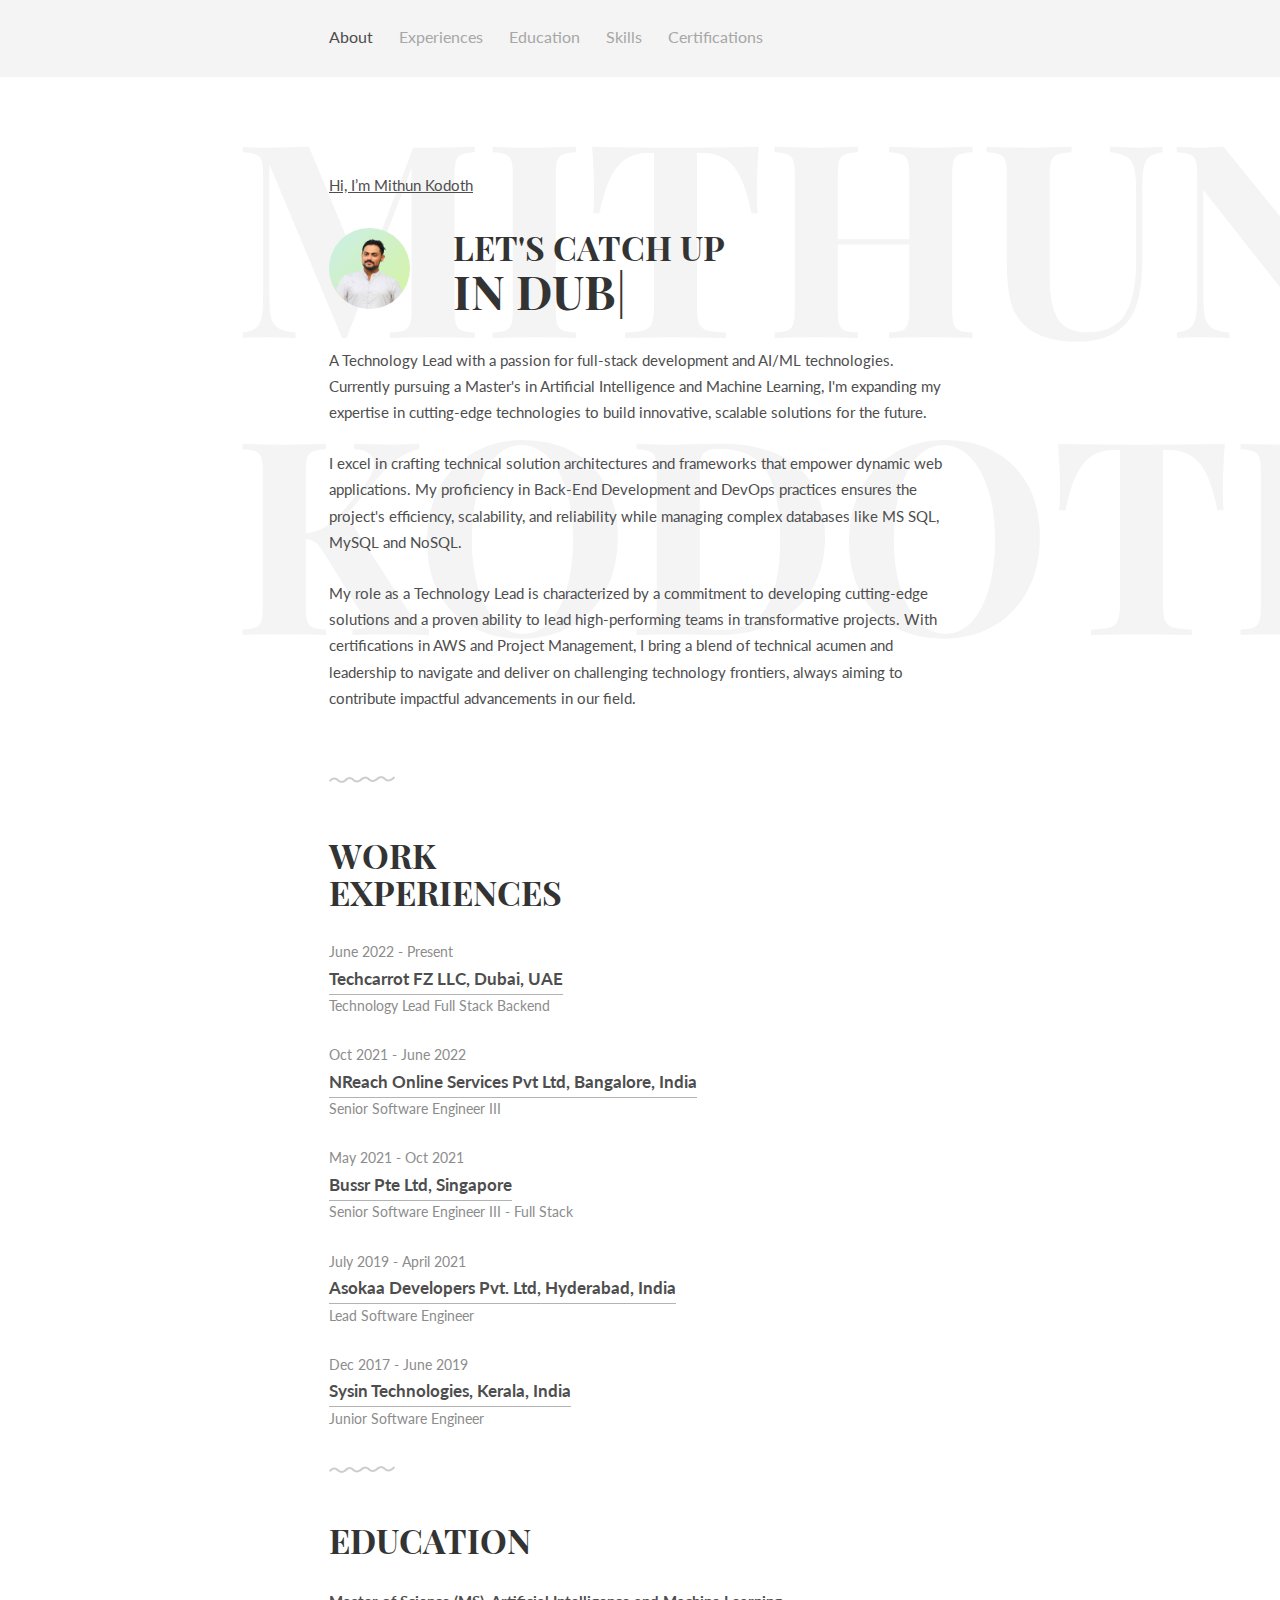
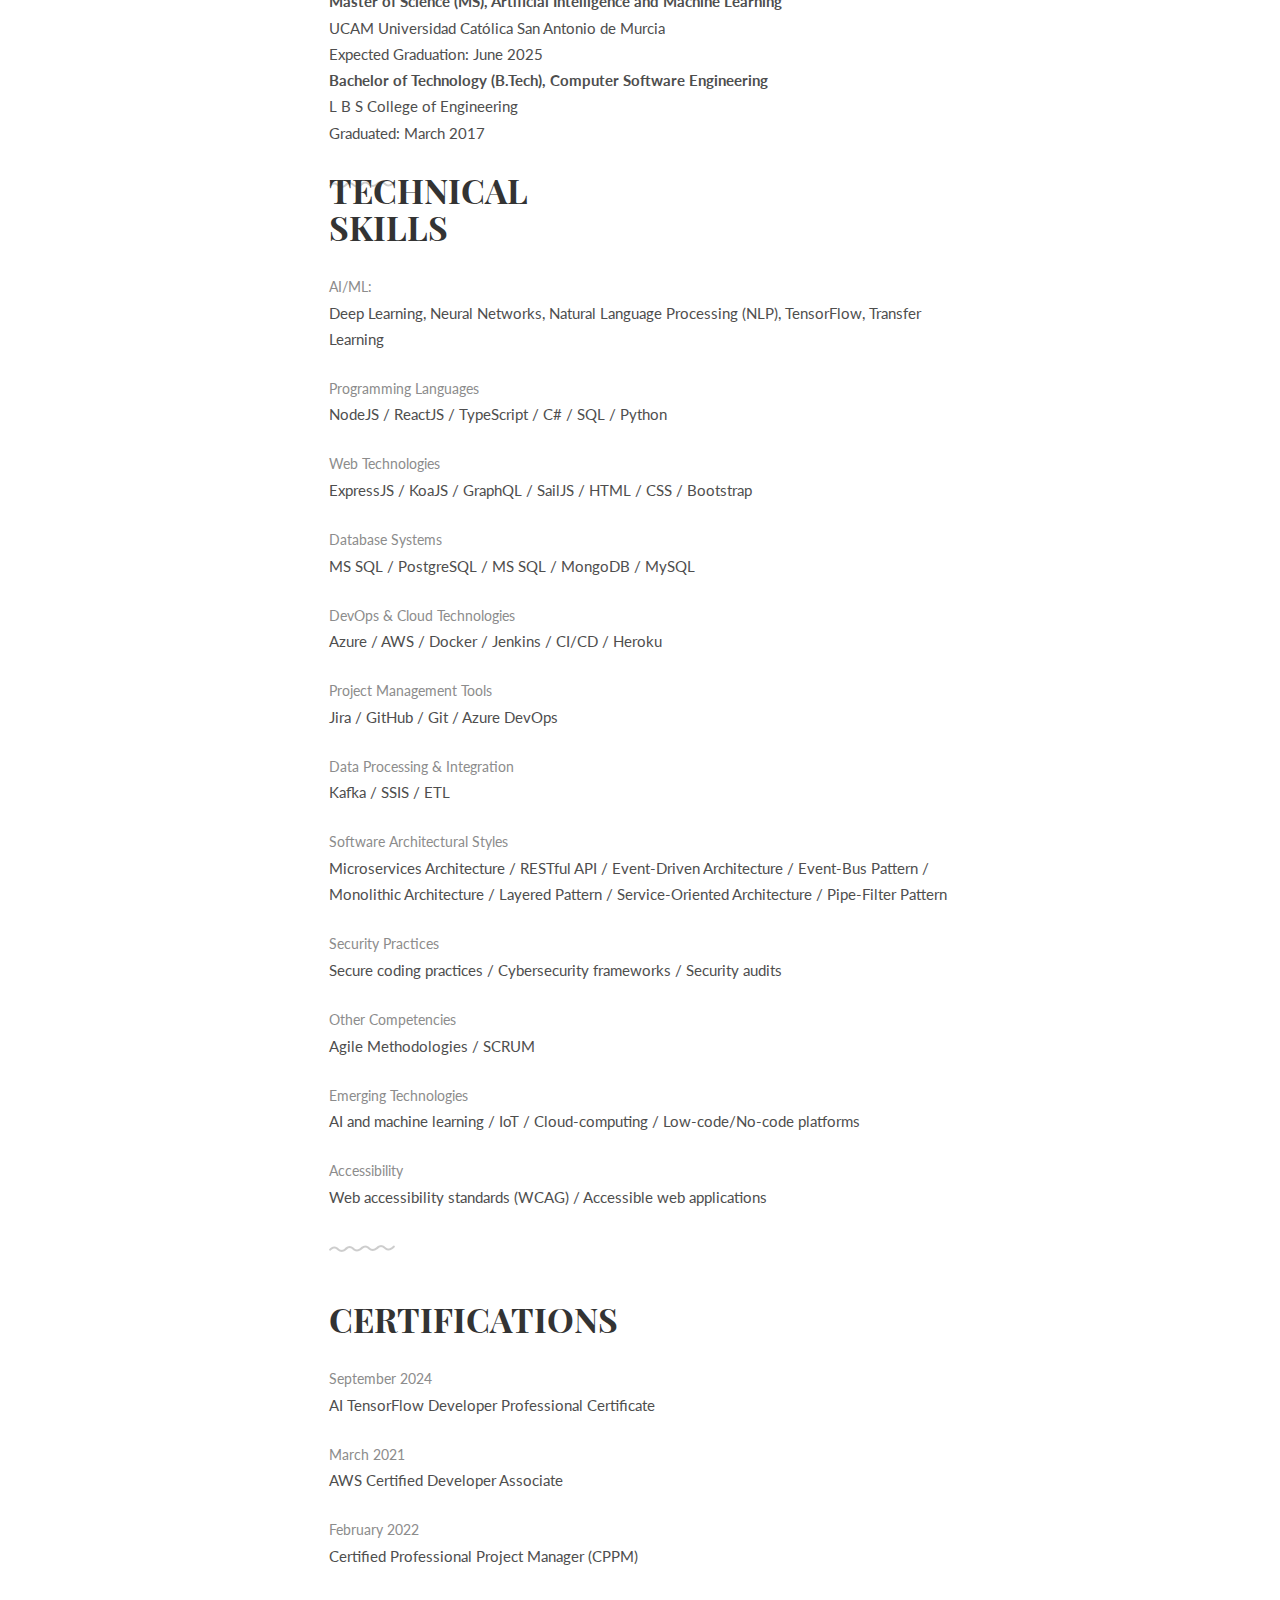
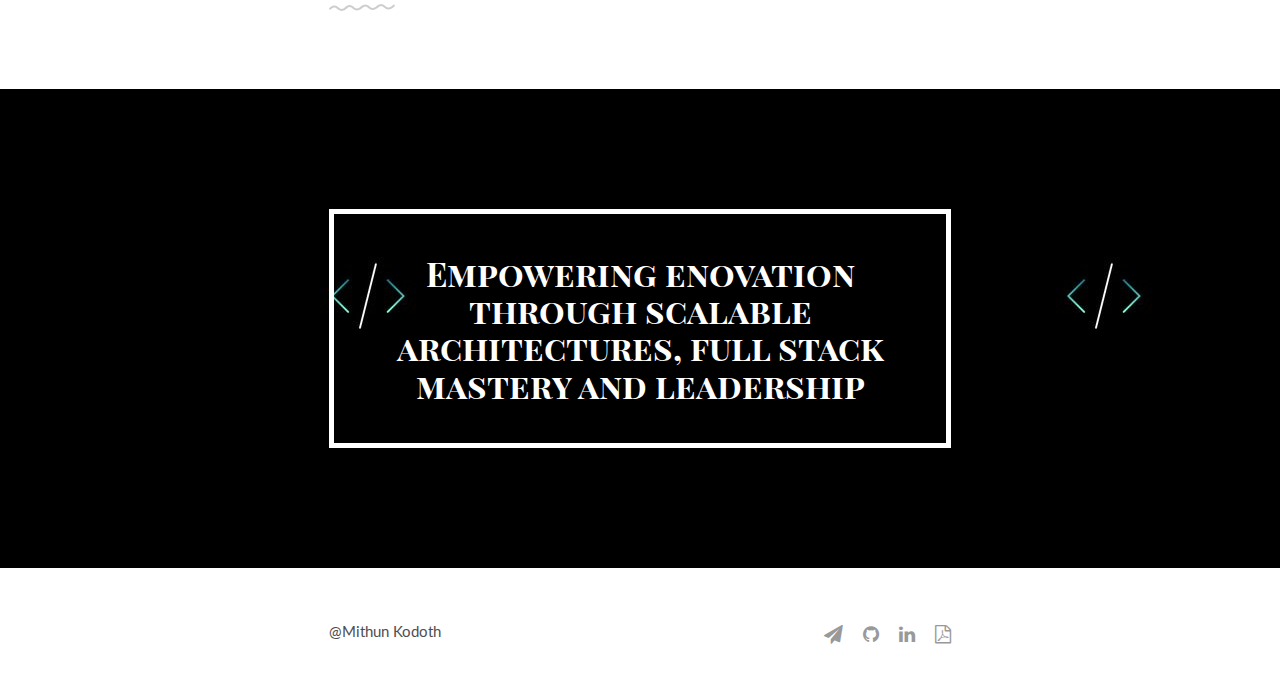
==== target_repo/index.html @ 88b830ef "Updates on 2024-08-21 08:49:27: Update publish-page-on-githubpages.yml" ====
<!DOCTYPE html><html lang="en"><head><title>Mithun Kodoth | AI Engineer & Tech Architect</title><meta charset="utf-8"><meta name="viewport" content="width=device-width,initial-scale=1"><meta name="description" content="Mithun Kodoth's professional portfolio. Technology Lead specializing in AI/ML, Full Stack Development, and innovative scalable architecture solutions."><meta name="keywords" content="Mithun Kodoth, AI, Machine Learning, Technology Lead, Full Stack Developer, Cloud Architect, AI Engineer, DevOps, AI Specialist, Artificial Intelligence, Backend Developer, Dubai, UCAM MS AI, NodeJS, ReactJS, Cloud Computing"><meta name="author" content="Mithun Kodoth"><meta name="robots" content="index, follow"><meta property="og:title" content="Mithun Kodoth | AI/ML Enthusiast & Technology Lead"><meta property="og:description" content="Explore the portfolio of Mithun Kodoth, an AI/ML Enthusiast and Technology Lead specializing in Full Stack Development and scalable AI solutions."><meta property="og:image" content="public/img/profile_primary.jpg"><meta property="og:url" content="https://mithunmadhavan.github.io"><meta property="og:type" content="website"><meta property="og:site_name" content="Mithun Kodoth Portfolio"><meta name="twitter:card" content="summary_large_image"><meta name="twitter:title" content="Mithun Kodoth | AI/ML Enthusiast & Technology Lead"><meta name="twitter:description" content="Explore the portfolio of Mithun Kodoth, a Technology Lead and AI/ML expert with extensive experience in backend development, DevOps, and scalable architectures."><meta name="twitter:image" content="public/img/profile_primary.jpg"><link rel="stylesheet" href="css/kube.min.css"><link rel="stylesheet" href="css/font-awesome.min.css"><link rel="stylesheet" href="css/custom.min.css"><link rel="shortcut icon" href="public/img/favicon.ico"><link href="https://fonts.googleapis.com/css?family=Playfair+Display+SC:700" rel="stylesheet" type="text/css"><link href="https://fonts.googleapis.com/css?family=Lato:400,700" rel="stylesheet" type="text/css"><script type="application/ld+json">{
                "@context": "https://schema.org",
                "@type": "Person",
                "name": "Mithun Kodoth",
                "jobTitle": "Technology Lead, AI/ML Enthusiast",
                "url": "https://mithunportfolio.com",
                "image": "public/img/profile_primary.jpg",
                "description": "Mithun Kodoth, Technology Lead specializing in AI/ML and full-stack development.",
                "knowsAbout": ["AI", "Machine Learning", "Backend Development", "Cloud Computing", "DevOps"],
                "sameAs": ["https://linkedin.com/in/mithun-p-madhav/", "https://github.com/mithunmadhavan"],
                "alumniOf": {
                    "@type": "CollegeOrUniversity",
                    "name": "UCAM Universidad Católica San Antonio de Murcia",
                    "alumni": "Master of Science in AI and Machine Learning"
                }
            }</script><style>.intro h1:before{content:"Mithun Kodoth"}</style></head><body><div class="main-nav"><div class="container"><header class="group top-nav"><div class="navigation-toggle" data-tools="navigation-toggle" data-target="#navbar-1"><span class="logo">Mithun Kodoth</span></div><nav id="navbar-1" class="navbar item-nav"><ul><li class="active"><a href="#about">About</a></li><li><a href="#technical_experiences">Experiences</a></li><li><a href="#education">Education</a></li><li><a href="#technical_skills">Skills</a></li><li><a href="#certifications">Certifications</a></li></ul></nav></header></div></div><div class="intro section" id="about"><div class="container"><a href="mailto:mithunpm@hotmail.com"><p>Hi, I’m Mithun Kodoth</p></a><div class="units-row units-split wrap"><div class="unit-20"><a href="mailto:mithunpm@hotmail.com"><img src="public/img/profile_primary.jpg" alt="Avatar"></a></div><div class="unit-80"><h1>Let's catch up<br><span id="type_hello_description"></span></h1></div><p>A Technology Lead with a passion for full-stack development and AI/ML technologies. Currently pursuing a Master's in Artificial Intelligence and Machine Learning, I'm expanding my expertise in cutting-edge technologies to build innovative, scalable solutions for the future.</p><p>I excel in crafting technical solution architectures and frameworks that empower dynamic web applications. My proficiency in Back-End Development and DevOps practices ensures the project's efficiency, scalability, and reliability while managing complex databases like MS SQL, MySQL and NoSQL.</p><p>My role as a Technology Lead is characterized by a commitment to developing cutting-edge solutions and a proven ability to lead high-performing teams in transformative projects. With certifications in AWS and Project Management, I bring a blend of technical acumen and leadership to navigate and deliver on challenging technology frontiers, always aiming to contribute impactful advancements in our field.</p></div></div></div><div class="work section second" id="technical_experiences"><div class="container"><h1>Work<br>Experiences</h1><ul class="work-list"><li>June 2022 - Present</li><li><a href="https://techcarrot.ae/" target="_blank">Techcarrot FZ LLC, Dubai, UAE</a></li><li>Technology Lead Full Stack Backend</li></ul><ul class="work-list"><li>Oct 2021 - June 2022</li><li><a href="https://www.xoxoday.com/" target="_blank">NReach Online Services Pvt Ltd, Bangalore, India</a></li><li>Senior Software Engineer III</li></ul><ul class="work-list"><li>May 2021 - Oct 2021</li><li><a href="https://www.bussr.com/" target="_blank">Bussr Pte Ltd, Singapore</a></li><li>Senior Software Engineer III - Full Stack</li></ul><ul class="work-list"><li>July 2019 - April 2021</li><li><a href="#" target="_blank">Asokaa Developers Pvt. Ltd, Hyderabad, India</a></li><li>Lead Software Engineer</li></ul><ul class="work-list"><li>Dec 2017 - June 2019</li><li><a href="http://www.sysin.in/" target="_blank">Sysin Technologies, Kerala, India</a></li><li>Junior Software Engineer</li></ul></div></div><div class="education section" id="education"><div class="container"><h1>Education</h1><ul class="education-list list-flat"><li><strong>Master of Science (MS), Artificial Intelligence and Machine Learning</strong><br>UCAM Universidad Católica San Antonio de Murcia<br><span>Expected Graduation: June 2025</span></li><li><strong>Bachelor of Technology (B.Tech), Computer Software Engineering</strong><br>L B S College of Engineering<br><span>Graduated: March 2017</span></li></ul></div></div><div class="skills section second" id="technical_skills"><div class="container"><h1>Technical<br>Skills</h1><ul class="skill-list list-flat"><li>AI/ML:</li><li>Deep Learning, Neural Networks, Natural Language Processing (NLP), TensorFlow, Transfer Learning</li></ul><ul class="skill-list list-flat"><li>Programming Languages</li><li>NodeJS / ReactJS / TypeScript / C# / SQL / Python</li></ul><ul class="skill-list list-flat"><li>Web Technologies</li><li>ExpressJS / KoaJS / GraphQL / SailJS / HTML / CSS / Bootstrap</li></ul><ul class="skill-list list-flat"><li>Database Systems</li><li>MS SQL / PostgreSQL / MS SQL / MongoDB / MySQL</li></ul><ul class="skill-list list-flat"><li>DevOps & Cloud Technologies</li><li>Azure / AWS / Docker / Jenkins / CI/CD / Heroku</li></ul><ul class="skill-list list-flat"><li>Project Management Tools</li><li>Jira / GitHub / Git / Azure DevOps</li></ul><ul class="skill-list list-flat"><li>Data Processing & Integration</li><li>Kafka / SSIS / ETL</li></ul><ul class="skill-list list-flat"><li>Software Architectural Styles</li><li>Microservices Architecture / RESTful API / Event-Driven Architecture / Event-Bus Pattern / Monolithic Architecture / Layered Pattern / Service-Oriented Architecture / Pipe-Filter Pattern</li></ul><ul class="skill-list list-flat"><li>Security Practices</li><li>Secure coding practices / Cybersecurity frameworks / Security audits</li></ul><ul class="skill-list list-flat"><li>Other Competencies</li><li>Agile Methodologies / SCRUM</li></ul><ul class="skill-list list-flat"><li>Emerging Technologies</li><li>AI and machine learning / IoT / Cloud-computing / Low-code/No-code platforms</li></ul><ul class="skill-list list-flat"><li>Accessibility</li><li>Web accessibility standards (WCAG) / Accessible web applications</li></ul></div></div><div class="award section second" id="certifications"><div class="container"><h1>Certifications</h1><ul class="award-list list-flat"><li>September 2024</li><li>AI TensorFlow Developer Professional Certificate</li></ul><ul class="award-list list-flat"><li>March 2021</li><li>AWS Certified Developer Associate</li></ul><ul class="award-list list-flat"><li>February 2022</li><li>Certified Professional Project Manager (CPPM)</li></ul></div></div><div class="quote"><div class="container text-centered"><h1>Empowering enovation through scalable architectures, full stack mastery and leadership</h1></div></div><footer><div class="container"><div class="units-row"><div class="unit-50"><p>@Mithun Kodoth</p></div><div class="unit-50"><ul class="social list-flat right"><li><a href="mailto:mithunpm@hotmail.com"><i class="fa fa-send"></i></a></li><li><a href="https://github.com/mithunmadhavan" target="_blank"><i class="fa fa-github"></i></a></li><li><a href="https://linkedin.com/in/mithun-p-madhav/" target="_blank"><i class="fa fa-linkedin"></i></a></li><li><a href="./public/assets/mithun_kodoth_resume.pdf" target="_blank" download="mithun_kodoth_resume"><i class="fa fa-file-pdf-o"></i></a></li></ul></div></div></div></footer><script src="js/jquery.min.js"></script><script src="js/typed.min.js"></script><script src="js/kube.min.js"></script><script src="js/site.js"></script><script>function newTyped(){}$(function(){$("#type_hello_description").typed({strings:["in Dubai, UAE","as AI & ML Enthusiast","as Full Stack Architect","as Tech Lead"],typeSpeed:90,backDelay:23,contentType:"html",loop:!0,resetCallback:function(){newTyped()}}),$(".reset").click(function(){$("#typed").typed("reset")})})</script></body></html>
---- target_repo/css/kube.min.css ----
*,:after,:before{-webkit-box-sizing:border-box;-moz-box-sizing:border-box;box-sizing:border-box}html{font-family:sans-serif;-ms-text-size-adjust:100%;-webkit-text-size-adjust:100%}a,abbr,acronym,address,article,aside,audio,b,big,blockquote,body,canvas,caption,center,cite,code,dd,del,details,dfn,div,dl,dt,em,embed,fieldset,figcaption,figure,footer,form,h1,h2,h3,h4,h5,h6,header,hgroup,html,i,iframe,img,ins,kbd,label,legend,li,mark,menu,nav,object,ol,output,p,pre,q,ruby,s,samp,section,small,span,strike,strong,sub,summary,sup,table,tbody,td,tfoot,th,thead,time,tr,tt,u,ul,var,video{margin:0;padding:0;border:0;outline:0;font-size:100%;vertical-align:baseline;background:0 0}a:active,a:hover{outline:0}article,aside,audio,canvas,details,embed,figcaption,figure,footer,header,hgroup,iframe,main,meter,nav,object,output,progress,section,textarea,video{display:block}audio:not([controls]){display:none;height:0}blockquote,q{quotes:none}blockquote p:after,blockquote p:before,q:after,q:before{content:'';content:none}table{border-collapse:collapse;border-spacing:0}caption,td,th{text-align:left;vertical-align:top}thead td,thead th{font-weight:700;vertical-align:bottom}a img,td img,th img{vertical-align:top}button,input,select,textarea{margin:0}textarea{overflow:auto;vertical-align:top;resize:vertical}button{width:auto;overflow:visible}button,input[type=checkbox],input[type=file],input[type=radio],input[type=reset],input[type=submit],select{cursor:pointer}input[type=checkbox],input[type=radio]{font-size:110%;position:relative;top:-1px;margin-right:3px}input[type=search]{-webkit-appearance:textfield}input[type=search]::-webkit-search-cancel-button,input[type=search]::-webkit-search-decoration{-webkit-appearance:none}hr{display:block;height:1px;border:0;border-top:1px solid #ddd}audio,embed,img,object,video{max-width:100%}embed,img,object,video{height:auto}embed,object{height:100%}img{vertical-align:middle;-ms-interpolation-mode:bicubic}body{font-family:"Helvetica Neue",Helvetica,Tahoma,sans-serif;font-size:.9375em;line-height:1.65em;background:#fff;color:#222}a{color:#134da5}a:focus,a:hover{color:#de2c3b}.h1,.h2,.h3,.h4,.h5,.h6,h1,h2,h3,h4,h5,h6{font-family:"Helvetica Neue",Helvetica,Tahoma,sans-serif;font-weight:700;color:#000;text-rendering:optimizeLegibility;margin:0 0 .5em 0}.h1,.h2,h1,h2{line-height:1.1}.h3,.h4,h3,h4{line-height:1.3}.h1,h1{font-size:2.25em}.h2,h2{font-size:1.5em;margin-bottom:.7em}.h3,h3{font-size:1.3125em}.h4,h4{font-size:1.125em}.h5,h5{font-size:1em}.h6,h6{font-size:.75em;text-transform:uppercase}.lead{font-size:1.3125em;line-height:1.5;margin-bottom:1.0999999999999999em}blockquote,dd,dl,dt,ol,p,td,th,ul{line-height:1.65em}ol,ol ol,ol ul,ul,ul ol,ul ul{margin:0 0 0 3.3em}ol li,ul li{text-align:left}ol ol li{list-style-type:lower-alpha}ol ol ol li{list-style-type:lower-roman}address,blockquote,dl,fieldset,figure,form,hr,ol,p,pre,table,ul{margin-bottom:1.65em}blockquote{position:relative;font-style:italic;font-size:1.125em;margin-left:2.4749999999999996em;padding-left:1.65em;border-left:2px solid #ddd}blockquote p{margin-bottom:.5em}blockquote small,cite{color:rgba(0,0,0,.4);font-style:italic}blockquote cite,small{font-size:12.75px;line-height:1}address{font-style:normal}dl dt{font-weight:700}dd{margin-left:1.65em}del,s{text-decoration:line-through}abbr[title],dfn[title]{border-bottom:1px dotted #0f0f0f;cursor:help}b,strong{font-weight:700}em,i{font-style:italic}sub,sup{font-size:11.25px;line-height:0;position:relative}sup{top:-.5em}sub{bottom:-.25em}figcaption{margin:.3em 0;font-size:12.75px;font-style:italic}ins,u{text-decoration:underline}mark{background-color:#ffc800;color:#0f0f0f;text-decoration:none}code,kbd,output,pre,samp,var{font-size:90%;font-style:normal;font-family:Menlo,Monaco,Consolas,"Courier New",monospace}pre{margin-top:1.65em;font-size:100%;line-height:1.5;color:#222;overflow:auto}code,kbd,samp{padding:3px 6px 2px 6px;display:inline-block;line-height:1;border-radius:2px}code{background:#f4f4f4;border:1px solid #d4d4d4}pre code{font-size:100%;border:0;padding:0;background:0;line-height:1.65em}var{color:rgba(0,0,0,.5)}samp{background:#d3e3fb;border:1px solid #b2cef8}kbd{background:#0f0f0f;color:rgba(255,255,255,.85);white-space:nowrap}button:active,button:focus{outline:0}select,textarea{font-family:"Helvetica Neue",Helvetica,Tahoma,sans-serif;font-size:1em;box-shadow:none}select[multiple=multiple],select[multiple],textarea{padding:.3em .35em;line-height:1.35em;width:100%}input[type=color],input[type=date],input[type=datetime-local],input[type=datetime],input[type=email],input[type=month],input[type=number],input[type=password],input[type=phone],input[type=search],input[type=tel],input[type=text],input[type=time],input[type=url]{font-family:"Helvetica Neue",Helvetica,Tahoma,sans-serif;font-size:1em;box-shadow:none;padding:.3em .35em;line-height:1.65em;border-radius:0;outline:0}input[type=color],input[type=date],input[type=datetime-local],input[type=datetime],input[type=email],input[type=month],input[type=number],input[type=password],input[type=phone],input[type=search],input[type=tel],input[type=text],input[type=time],input[type=url],select[multiple=multiple],select[multiple],textarea{background:#fff;border:1px solid #ccc;position:relative;z-index:2;-webkit-appearance:none}input[type=color][disabled],input[type=date][disabled],input[type=datetime-local][disabled],input[type=datetime][disabled],input[type=email][disabled],input[type=month][disabled],input[type=number][disabled],input[type=password][disabled],input[type=phone][disabled],input[type=search][disabled],input[type=tel][disabled],input[type=text][disabled],input[type=time][disabled],input[type=url][disabled],textarea[disabled]{resize:none;color:rgba(0,0,0,.5)}input[type=checkbox][disabled],input[type=radio][disabled],select[disabled]{cursor:default}button::-moz-focus-inner,input::-moz-focus-inner{border:0;padding:0}input[type=range]{position:relative;top:3px}select{margin-bottom:0!important}fieldset{padding:1.65em;margin-bottom:1.65em;border:1px solid #ccc}fieldset :last-child{margin-bottom:0!important}legend{font-weight:700;padding:0 1em;margin-left:-1em}table{max-width:100%;width:100%;empty-cells:show}table caption{text-transform:uppercase;padding:0 1.0999999999999999em;color:rgba(0,0,0,.4);font-size:12.75px}table td,table th{border-bottom:1px solid #eee;padding:.825em 1.0999999999999999em}table tfoot td,table tfoot th{color:rgba(0,0,0,.4)}.units-container:after,.units-row:after{content:"";display:table;clear:both}.units-container:after,.units-row:after{content:"";display:table;clear:both}.units-container{padding-top:1px;margin-top:-1px}.units-row{margin-bottom:1.65em}.unit-100,.width-100{width:100%}.unit-90,.width-90{width:90%}.unit-80,.width-80{width:80%}.unit-75,.width-75{width:75%}.unit-70,.width-70{width:70%}.unit-66,.width-66{width:66.6%}.unit-65,.width-65{width:65%}.unit-60,.width-60{width:60%}.unit-50,.width-50{width:50%}.unit-40,.width-40{width:40%}.unit-35,.width-35{width:35%}.unit-33,.width-33{width:33.3%}.unit-30,.width-30{width:30%}.unit-25,.width-25{width:25%}.unit-20,.width-20{width:20%}.unit-10,.width-10{width:10%}.units-row .unit-10,.units-row .unit-20,.units-row .unit-25,.units-row .unit-30,.units-row .unit-33,.units-row .unit-35,.units-row .unit-40,.units-row .unit-50,.units-row .unit-60,.units-row .unit-65,.units-row .unit-66,.units-row .unit-70,.units-row .unit-75,.units-row .unit-80,.units-row .unit-90{float:left;margin-left:3%}.units-row .unit-10:first-child,.units-row .unit-20:first-child,.units-row .unit-25:first-child,.units-row .unit-30:first-child,.units-row .unit-33:first-child,.units-row .unit-35:first-child,.units-row .unit-40:first-child,.units-row .unit-50:first-child,.units-row .unit-60:first-child,.units-row .unit-65:first-child,.units-row .unit-66:first-child,.units-row .unit-70:first-child,.units-row .unit-75:first-child,.units-row .unit-80:first-child,.units-row .unit-90:first-child{margin-left:0}.units-row .unit-90{width:89.7%}.units-row .unit-80{width:79.4%}.units-row .unit-75{width:74.25%}.units-row .unit-70{width:69.1%}.units-row .unit-66{width:65.66666666666666%}.units-row .unit-65{width:65.66666666666666%}.units-row .unit-60{width:58.800000000000004%}.units-row .unit-50{width:48.5%}.units-row .unit-40{width:38.2%}.units-row .unit-35{width:31.333333333333332%}.units-row .unit-33{width:31.333333333333332%}.units-row .unit-30{width:27.9%}.units-row .unit-25{width:22.75%}.units-row .unit-20{width:17.6%}.units-row .unit-10{width:7.3%}.unit-push-10,.unit-push-20,.unit-push-25,.unit-push-30,.unit-push-33,.unit-push-35,.unit-push-40,.unit-push-50,.unit-push-60,.unit-push-65,.unit-push-66,.unit-push-70,.unit-push-75,.unit-push-80,.unit-push-90{position:relative}.unit-push-90{left:92.7%}.unit-push-80{left:82.4%}.unit-push-75{left:77.25%}.unit-push-70{left:72.1%}.unit-push-66{left:68.66666666666666%}.unit-push-65{left:68.66666666666666%}.unit-push-60{left:61.800000000000004%}.unit-push-50{left:51.5%}.unit-push-40{left:41.2%}.unit-push-35{left:34.33333333333333%}.unit-push-33{left:34.33333333333333%}.unit-push-30{left:30.9%}.unit-push-25{left:25.75%}.unit-push-20{left:20.6%}.unit-push-10{left:10.3%}.units-row .unit-push-right{float:right}.units-row .unit-role-right{margin-left:3%;float:right}.units-row .unit-role-left{margin-left:0}.centered,.unit-centered{float:none!important;margin:0 auto!important}.unit-padding{padding:1.65em}.units-padding .unit-10,.units-padding .unit-100,.units-padding .unit-20,.units-padding .unit-25,.units-padding .unit-30,.units-padding .unit-33,.units-padding .unit-35,.units-padding .unit-40,.units-padding .unit-50,.units-padding .unit-60,.units-padding .unit-65,.units-padding .unit-66,.units-padding .unit-70,.units-padding .unit-75,.units-padding .unit-80,.units-padding .unit-90{padding:1.65em}.units-split .unit-10,.units-split .unit-20,.units-split .unit-25,.units-split .unit-30,.units-split .unit-33,.units-split .unit-35,.units-split .unit-40,.units-split .unit-50,.units-split .unit-60,.units-split .unit-65,.units-split .unit-66,.units-split .unit-70,.units-split .unit-75,.units-split .unit-80,.units-split .unit-90{margin-left:0}.units-split .unit-90{width:90%}.units-split .unit-80{width:80%}.units-split .unit-75{width:75%}.units-split .unit-70{width:70%}.units-split .unit-66{width:66.6%}.units-split .unit-65{width:65%}.units-split .unit-60{width:60%}.units-split .unit-50{width:50%}.units-split .unit-40{width:40%}.units-split .unit-35{width:35%}.units-split .unit-33{width:33.3%}.units-split .unit-30{width:30%}.units-split .unit-25{width:25%}.units-split .unit-20{width:20%}.units-split .unit-10{width:10%}.blocks-2,.blocks-3,.blocks-4,.blocks-5,.blocks-6{padding-left:0;list-style:none;margin-left:-3%}.blocks-2:after,.blocks-3:after,.blocks-4:after,.blocks-5:after,.blocks-6:after{content:"";display:table;clear:both}.blocks-2:after,.blocks-3:after,.blocks-4:after,.blocks-5:after,.blocks-6:after{content:"";display:table;clear:both}.blocks-2>li,.blocks-3>li,.blocks-4>li,.blocks-5>li,.blocks-6>li{height:auto;float:left;margin-bottom:1.65em;margin-left:3%}.blocks-2>li ul,.blocks-3>li ul,.blocks-4>li ul,.blocks-5>li ul,.blocks-6>li ul{list-style-type:disc}.blocks-2>li ul ul,.blocks-3>li ul ul,.blocks-4>li ul ul,.blocks-5>li ul ul,.blocks-6>li ul ul{list-style-type:circle}.blocks-2>li li,.blocks-3>li li,.blocks-4>li li,.blocks-5>li li,.blocks-6>li li{float:none;margin:0}.blocks-2>li{width:47%}.blocks-3>li{width:30.333333333333332%}.blocks-4>li{width:22%}.blocks-5>li{width:17%}.blocks-6>li{width:13.666666666666666%}.block-first{clear:both}table.table-bordered td,table.table-bordered th{border:1px solid #eee}table.table-simple caption,table.table-simple td,table.table-simple th{border:0;padding-left:0}table.table-flat caption,table.table-flat td,table.table-flat th{border:0;padding:0}table.table-stroked td,table.table-stroked th{border-bottom:1px solid #eee}table.table-stripped tbody tr:nth-child(odd) td{background:#f8f8f8}table.table-hovered tbody tr:hover td{background-color:#f4f4f4}.table-container{width:100%;overflow:auto;margin-bottom:1.65em}.table-container table{margin-bottom:0}.table-container::-webkit-scrollbar{-webkit-appearance:none;width:14px;height:14px}.table-container::-webkit-scrollbar-thumb{border-radius:8px;border:3px solid #fff;background-color:rgba(0,0,0,.3)}.forms .btn,.forms button,.forms input[type=reset],.forms input[type=submit],.forms input[type=submit].btn{padding:.3625em 1.3em}.forms .btn-outline{padding:.3em 1.3em}.forms .btn-outline.bold{padding:.2375em 1.3em}.forms label{display:block;margin-bottom:1.0999999999999999em}.forms input[type=color],.forms input[type=date],.forms input[type=datetime-local],.forms input[type=datetime],.forms input[type=email],.forms input[type=file],.forms input[type=month],.forms input[type=number],.forms input[type=password],.forms input[type=phone],.forms input[type=range],.forms input[type=search],.forms input[type=tel],.forms input[type=text],.forms input[type=time],.forms input[type=url],.forms select,.forms textarea{display:block}.forms-inline input[type=color],.forms-inline input[type=date],.forms-inline input[type=datetime-local],.forms-inline input[type=datetime],.forms-inline input[type=email],.forms-inline input[type=file],.forms-inline input[type=month],.forms-inline input[type=number],.forms-inline input[type=password],.forms-inline input[type=phone],.forms-inline input[type=range],.forms-inline input[type=search],.forms-inline input[type=tel],.forms-inline input[type=text],.forms-inline input[type=time],.forms-inline input[type=url],.forms-inline select,.forms-inline textarea,.forms-inline-list input[type=color],.forms-inline-list input[type=date],.forms-inline-list input[type=datetime-local],.forms-inline-list input[type=datetime],.forms-inline-list input[type=email],.forms-inline-list input[type=file],.forms-inline-list input[type=month],.forms-inline-list input[type=number],.forms-inline-list input[type=password],.forms-inline-list input[type=phone],.forms-inline-list input[type=range],.forms-inline-list input[type=search],.forms-inline-list input[type=tel],.forms-inline-list input[type=text],.forms-inline-list input[type=time],.forms-inline-list input[type=url],.forms-inline-list select,.forms-inline-list textarea{display:inline-block}.forms-inline,.forms-inline-list,.forms-list{margin:0;padding:0;margin-bottom:1.0999999999999999em;list-style:none}.forms-inline label,.forms-inline-list li,.forms-inline-list li label,.forms-list label{display:inline-block;margin-bottom:0}.forms-inline-list li label{margin-right:.825em}.forms-inline-list li{margin-bottom:3px}.forms-list li{margin-bottom:6px}.forms-desc{margin-top:4px;color:rgba(0,0,0,.4);font-size:12.75px;line-height:1.4em}input[type=color],input[type=date],input[type=datetime-local],input[type=datetime],input[type=email],input[type=month],input[type=number],input[type=password],input[type=phone],input[type=search],input[type=tel],input[type=text],input[type=time],input[type=url],textarea{-moz-transition:border ease .5s;transition:border ease .5s}.error,.success{font-weight:400;font-size:12.75px}.input-error,input.input-error,select.input-error,textarea.input-error{border-color:#de2c3b;box-shadow:0 0 0 2px rgba(222,44,59,.3),0 1px 2px rgba(0,0,0,.2) inset}.input-success,input.input-success,select.input-success,textarea.input-success{border-color:#2c9f42;box-shadow:0 0 0 2px rgba(44,159,66,.3),0 1px 2px rgba(0,0,0,.2) inset}.input-gray,input.input-gray,select.input-gray,textarea.input-gray{border-color:#b3b6b7;box-shadow:0 0 0 2px rgba(179,182,183,.4),0 1px 2px rgba(0,0,0,.2) inset}input[type=color]:focus,input[type=date]:focus,input[type=datetime-local]:focus,input[type=datetime]:focus,input[type=email]:focus,input[type=month]:focus,input[type=number]:focus,input[type=password]:focus,input[type=phone]:focus,input[type=search]:focus,input[type=tel]:focus,input[type=text]:focus,input[type=time]:focus,input[type=url]:focus,textarea:focus{outline:0;border-color:#2575ed;box-shadow:0 0 0 2px rgba(37,117,237,.3),0 1px 2px rgba(0,0,0,.2) inset}input.input-search,input[type=search]{padding-right:.5em;padding-left:.5em;margin-bottom:0;border-radius:15px}input.input-on-black{border:1px solid rgba(255,255,255,.1);background:rgba(255,255,255,.35)}input.input-on-black::-webkit-input-placeholder{color:rgba(255,255,255,.6)}input.input-on-black::-moz-placeholder{color:rgba(255,255,255,.6)}input.input-on-black.active,input.input-on-black:focus{border:1px solid #fff;background:#fff;box-shadow:none}input.input-on-black.active::-webkit-input-placeholder,input.input-on-black:focus::-webkit-input-placeholder{color:#aaa}input.input-on-black.active::-moz-placeholder,input.input-on-black:focus::-moz-placeholder{color:#aaa}input.input-big{font-size:18px}input.input-small{font-size:12.75px}input.input-smaller{font-size:11.25px}.input-groups{display:table!important}.input-groups input{width:100%}.input-groups .btn-append,.input-groups .input-append,.input-groups .input-prepend,.input-groups input{display:table-cell!important}.input-groups .btn-append,.input-groups .input-append,.input-groups .input-prepend{width:1%;vertical-align:middle}.input-groups .input-append,.input-groups .input-prepend{background-color:#f4f4f4;border:1px solid #d4d4d4;margin:0;padding:.45em .75em .15em .75em;color:rgba(0,0,0,.6);line-height:1.65em;font-size:12.75px;white-space:nowrap}.input-groups .input-prepend{border-right:0}.input-groups .input-append{position:relative;z-index:1;border-left:none}.input-groups .btn-append .btn{display:block;height:auto;border-radius:0 2px 2px 0}.navbar{font-size:105%;margin-bottom:1.65em}.navbar:after{content:"";display:table;clear:both}.navbar:after{content:"";display:table;clear:both}.navbar.navbar-left{float:left}.navbar.navbar-right{float:right}.navbar ul{list-style:none;margin:0}.navbar ul:after{content:"";display:table;clear:both}.navbar ul:after{content:"";display:table;clear:both}.navbar li{float:left;margin-right:1.65em}.navbar.navbar-right li{margin-right:0;margin-left:1.65em}.navbar a,.navbar span{display:block;text-decoration:none}.navbar a:hover{color:#de2c3b;text-decoration:underline}.navbar li.active a,.navbar span{text-decoration:none;cursor:text;color:rgba(0,0,0,.4)}.navigation-toggle{display:none;text-transform:uppercase;position:relative;color:#0f0f0f;background-color:#fff}.navigation-toggle:after{position:absolute;z-index:1;top:50%;margin-top:-12px;left:10px;content:"\2630";font-size:24px;line-height:1}.navigation-toggle.navigation-toggle-black{background-color:#0f0f0f;color:#fff}.navigation-toggle.navigation-toggle-show{margin-bottom:1.65em}.navigation-toggle span{position:relative;z-index:2;cursor:pointer;display:block;padding:10px 20px 10px 40px}.navigation-fixed{position:fixed;top:0;left:0;z-index:101}.navbar-pills a,.navbar-pills span{padding:.825em 1.65em}.navbar-pills a:hover{color:#0f0f0f;background:#eee}.navbar-pills li.active a,.navbar-pills span{text-decoration:none;cursor:text;color:rgba(0,0,0,.4);background:#eee}.navbar-pills li{margin-right:1px}.navbar-pills.navbar-right li{margin-left:1px}.fullwidth ul{width:100%}.fullwidth li{float:none!important;margin:0;display:table-cell;width:1%;text-align:center}.fullwidth li a,.fullwidth li span{display:block}.nav{margin-bottom:1.65em}.nav ul{list-style:none;margin:0}.nav ul li ul{margin-left:2em;font-size:.95em}.nav a,.nav span{display:block;padding:.5em 0}.nav a{color:#0f0f0f;text-decoration:none}.nav a:hover{color:#de2c3b;text-decoration:underline}.nav li.active a,.nav span{text-decoration:none;cursor:text;color:rgba(0,0,0,.4)}.nav i.fa{width:1.65em}.nav-stacked li{margin-bottom:1px}.nav-stacked a,.nav-stacked span{padding:.6em .7em}.nav-stacked a{background:#f6f6f6}.nav-stacked a:hover{color:#000;background:#eee}.nav-stacked li.active a,.nav-stacked span{background:#fff;text-decoration:none;cursor:text;color:rgba(0,0,0,.3)}.nav-stats li{position:relative}.nav-stats a,.nav-stats span{padding-right:50px}.nav-stats .badge,.nav-stats sup{position:absolute;top:50%;right:0}.nav-stats sup{color:rgba(0,0,0,.4)}.nav-stats .badge{margin-top:-8px}.nav-tabs{border-bottom:1px solid #e3e3e3;margin-bottom:1.65em}.nav-tabs:after{content:"";display:table;clear:both}.nav-tabs:after{content:"";display:table;clear:both}.nav-tabs ul{list-style:none;margin:0}.nav-tabs li{float:left;margin-right:2px}.nav-tabs a,.nav-tabs span{display:block;line-height:1;padding:.825em 1.65em;border:1px solid transparent}.nav-tabs a{color:rgba(0,0,0,.5);text-decoration:none}.nav-tabs a:focus,.nav-tabs a:hover{color:#0f0f0f;text-decoration:underline;background-color:#eee}.nav-tabs li.active a,.nav-tabs span{color:#0f0f0f;background:#fff;position:relative;border:1px solid #ddd;border-bottom:1px solid #fff;bottom:-1px;cursor:default;text-decoration:none}.breadcrumbs{margin-bottom:1.65em}.breadcrumbs:after{content:"";display:table;clear:both}.breadcrumbs:after{content:"";display:table;clear:both}.breadcrumbs ul{font-size:.9em;color:rgba(0,0,0,.4);list-style:none;margin:0}.breadcrumbs ul:after{content:"";display:table;clear:both}.breadcrumbs ul:after{content:"";display:table;clear:both}.breadcrumbs li{float:left;margin-right:5px}.breadcrumbs li+li:before{content:" > ";color:#aaa;font-size:12px;margin:0 7px 0 5px;position:relative;top:-1px}.breadcrumbs.breadcrumbs-path li+li:before{content:" / ";top:0}.breadcrumbs a{color:#0f0f0f;text-decoration:none}.breadcrumbs a:hover{color:#0f0f0f;text-decoration:underline}.breadcrumbs li.active a,.breadcrumbs li.active a:hover,.breadcrumbs span{text-decoration:none;cursor:text;color:rgba(0,0,0,.4)}.pagination{position:relative;left:-9px;margin-left:0;list-style:none}.pagination:after{content:"";display:table;clear:both}.pagination:after{content:"";display:table;clear:both}.pagination li{float:left;margin-right:2px}.pagination a,.pagination span{display:block;padding:7px 9px;line-height:1;border-radius:2px;color:#0f0f0f;text-decoration:none}.pagination li.active a,.pagination li.active a:hover,.pagination span{color:#fff;background-color:#0f0f0f;cursor:text}.pagination a:focus,.pagination a:hover{text-decoration:none;background-color:#0f0f0f;color:#fff}.btn,input[type=submit].btn{display:inline-block;vertical-align:top;font-family:"Helvetica Neue",Helvetica,Tahoma,sans-serif;font-size:1em;font-weight:400;line-height:1.65em;text-align:center;text-decoration:none;color:#222;-webkit-appearance:none;outline:0;margin:0;border:0;border-radius:2px;box-shadow:none;cursor:pointer;background:#e0e3e5;padding:.55em 2.5em}.btn:hover,input[type=submit].btn:hover{color:rgba(0,0,0,.5);background:#b3b6b7}.btn::-moz-focus-inner{border:0;padding:0}.btn-big,input[type=submit].btn-big{font-size:18px}.btn-small,input[type=submit].btn-small{font-size:12.75px}.btn-smaller,input[type=submit].btn-smaller{font-size:11.25px;vertical-align:baseline}.btn-round{border-radius:15px}.btn-outline,input[type=submit].btn-outline{background:0;padding:.48750000000000004em 2.5em;border:1px solid #0f0f0f}.btn-outline:hover,input[type=submit].btn-outline:hover{border-color:#b3b6b7}.btn-outline.btn-active{padding:.55em 2.5em}.btn-outline.bold{border-width:2px;padding:.42500000000000004em 2.5em}.btn-active,.btn-disabled,.btn[disabled]{background:0;background:#b3b6b7;color:rgba(0,0,0,.5)}.btn-active:hover,.btn-disabled:hover,.btn[disabled]:hover{color:rgba(0,0,0,.5);background:#b3b6b7}.btn-active{box-shadow:0 1px 3px rgba(0,0,0,.4) inset}.btn-outline.btn-disabled,.btn-outline.btn[disabled]{background:0;box-shadow:none;color:rgba(0,0,0,.3);border:1px solid rgba(0,0,0,.1)}.btn-outline.btn-active{background:0;color:rgba(0,0,0,.4);border:0;box-shadow:0 1px 3px rgba(0,0,0,.2) inset}.btn-disabled,.btn[disabled]{cursor:default;box-shadow:none}.btn-blue,input[type=submit].btn-blue{color:rgba(255,255,255,.9);background:#2575ed}.btn-blue:hover,input[type=submit].btn-blue:hover{color:rgba(255,255,255,.6);background:#1a52a5}.btn-blue.btn-active,input[type=submit].btn-blue.btn-active{box-shadow:0 1px 4px rgba(0,0,0,.5) inset}.btn-blue.btn-active,.btn-blue.btn-disabled,.btn-blue.btn[disabled],input[type=submit].btn-blue.btn-active,input[type=submit].btn-blue.btn-disabled,input[type=submit].btn-blue.btn[disabled]{color:rgba(255,255,255,.5);background:#1a52a5}.btn-blue.btn-active:hover,.btn-blue.btn-disabled:hover,.btn-blue.btn[disabled]:hover,input[type=submit].btn-blue.btn-active:hover,input[type=submit].btn-blue.btn-disabled:hover,input[type=submit].btn-blue.btn[disabled]:hover{color:rgba(255,255,255,.5)}.btn-blue.btn-outline,input[type=submit].btn-blue.btn-outline{background:0;border-color:#2575ed;color:#2575ed}.btn-blue.btn-outline:hover,input[type=submit].btn-blue.btn-outline:hover{color:rgba(255,255,255,.9);background:#2575ed}.btn-blue.btn-outline.btn-disabled,.btn-blue.btn-outline.btn[disabled],input[type=submit].btn-blue.btn-outline.btn-disabled,input[type=submit].btn-blue.btn-outline.btn[disabled]{background:0;box-shadow:none;color:rgba(37,117,237,.4);border:1px solid rgba(37,117,237,.3)}.btn-blue.btn-outline.btn-active,input[type=submit].btn-blue.btn-outline.btn-active{background:0;color:rgba(37,117,237,.6);border:0;box-shadow:0 1px 3px rgba(26,82,165,.6) inset}.btn-blue:hover,input[type=submit].btn-blue:hover{color:rgba(255,255,255,.6);background:#1a52a5}.btn-blue.btn-active,input[type=submit].btn-blue.btn-active{box-shadow:0 1px 4px rgba(0,0,0,.5) inset}.btn-blue.btn-active,.btn-blue.btn-disabled,.btn-blue.btn[disabled],input[type=submit].btn-blue.btn-active,input[type=submit].btn-blue.btn-disabled,input[type=submit].btn-blue.btn[disabled]{color:rgba(255,255,255,.5);background:#1a52a5}.btn-blue.btn-active:hover,.btn-blue.btn-disabled:hover,.btn-blue.btn[disabled]:hover,input[type=submit].btn-blue.btn-active:hover,input[type=submit].btn-blue.btn-disabled:hover,input[type=submit].btn-blue.btn[disabled]:hover{color:rgba(255,255,255,.5)}.btn-blue.btn-outline,input[type=submit].btn-blue.btn-outline{background:0;border-color:#2575ed;color:#2575ed}.btn-blue.btn-outline:hover,input[type=submit].btn-blue.btn-outline:hover{color:rgba(255,255,255,.9);background:#2575ed}.btn-blue.btn-outline.btn-disabled,.btn-blue.btn-outline.btn[disabled],input[type=submit].btn-blue.btn-outline.btn-disabled,input[type=submit].btn-blue.btn-outline.btn[disabled]{background:0;box-shadow:none;color:rgba(37,117,237,.4);border:1px solid rgba(37,117,237,.3)}.btn-blue.btn-outline.btn-active,input[type=submit].btn-blue.btn-outline.btn-active{background:0;color:rgba(37,117,237,.6);border:0;box-shadow:0 1px 3px rgba(26,82,165,.6) inset}.btn-red,input[type=submit].btn-red{color:rgba(255,255,255,.9);background:#de2c3b}.btn-red:hover,input[type=submit].btn-red:hover{color:rgba(255,255,255,.6);background:#b2232f}.btn-red.btn-active,input[type=submit].btn-red.btn-active{box-shadow:0 1px 4px rgba(0,0,0,.5) inset}.btn-red.btn-active,.btn-red.btn-disabled,.btn-red.btn[disabled],input[type=submit].btn-red.btn-active,input[type=submit].btn-red.btn-disabled,input[type=submit].btn-red.btn[disabled]{color:rgba(255,255,255,.5);background:#b2232f}.btn-red.btn-active:hover,.btn-red.btn-disabled:hover,.btn-red.btn[disabled]:hover,input[type=submit].btn-red.btn-active:hover,input[type=submit].btn-red.btn-disabled:hover,input[type=submit].btn-red.btn[disabled]:hover{color:rgba(255,255,255,.5)}.btn-red.btn-outline,input[type=submit].btn-red.btn-outline{background:0;border-color:#de2c3b;color:#de2c3b}.btn-red.btn-outline:hover,input[type=submit].btn-red.btn-outline:hover{color:rgba(255,255,255,.9);background:#de2c3b}.btn-red.btn-outline.btn-disabled,.btn-red.btn-outline.btn[disabled],input[type=submit].btn-red.btn-outline.btn-disabled,input[type=submit].btn-red.btn-outline.btn[disabled]{background:0;box-shadow:none;color:rgba(222,44,59,.4);border:1px solid rgba(222,44,59,.3)}.btn-red.btn-outline.btn-active,input[type=submit].btn-red.btn-outline.btn-active{background:0;color:rgba(222,44,59,.6);border:0;box-shadow:0 1px 3px rgba(178,35,47,.6) inset}.btn-red:hover,input[type=submit].btn-red:hover{color:rgba(255,255,255,.6);background:#b2232f}.btn-red.btn-active,input[type=submit].btn-red.btn-active{box-shadow:0 1px 4px rgba(0,0,0,.5) inset}.btn-red.btn-active,.btn-red.btn-disabled,.btn-red.btn[disabled],input[type=submit].btn-red.btn-active,input[type=submit].btn-red.btn-disabled,input[type=submit].btn-red.btn[disabled]{color:rgba(255,255,255,.5);background:#b2232f}.btn-red.btn-active:hover,.btn-red.btn-disabled:hover,.btn-red.btn[disabled]:hover,input[type=submit].btn-red.btn-active:hover,input[type=submit].btn-red.btn-disabled:hover,input[type=submit].btn-red.btn[disabled]:hover{color:rgba(255,255,255,.5)}.btn-red.btn-outline,input[type=submit].btn-red.btn-outline{background:0;border-color:#de2c3b;color:#de2c3b}.btn-red.btn-outline:hover,input[type=submit].btn-red.btn-outline:hover{color:rgba(255,255,255,.9);background:#de2c3b}.btn-red.btn-outline.btn-disabled,.btn-red.btn-outline.btn[disabled],input[type=submit].btn-red.btn-outline.btn-disabled,input[type=submit].btn-red.btn-outline.btn[disabled]{background:0;box-shadow:none;color:rgba(222,44,59,.4);border:1px solid rgba(222,44,59,.3)}.btn-red.btn-outline.btn-active,input[type=submit].btn-red.btn-outline.btn-active{background:0;color:rgba(222,44,59,.6);border:0;box-shadow:0 1px 3px rgba(178,35,47,.6) inset}.btn-green,input[type=submit].btn-green{color:rgba(255,255,255,.9);background:#2c9f42}.btn-green:hover,input[type=submit].btn-green:hover{color:rgba(255,255,255,.6);background:#237f35}.btn-green.btn-active,input[type=submit].btn-green.btn-active{box-shadow:0 1px 4px rgba(0,0,0,.5) inset}.btn-green.btn-active,.btn-green.btn-disabled,.btn-green.btn[disabled],input[type=submit].btn-green.btn-active,input[type=submit].btn-green.btn-disabled,input[type=submit].btn-green.btn[disabled]{color:rgba(255,255,255,.5);background:#237f35}.btn-green.btn-active:hover,.btn-green.btn-disabled:hover,.btn-green.btn[disabled]:hover,input[type=submit].btn-green.btn-active:hover,input[type=submit].btn-green.btn-disabled:hover,input[type=submit].btn-green.btn[disabled]:hover{color:rgba(255,255,255,.5)}.btn-green.btn-outline,input[type=submit].btn-green.btn-outline{background:0;border-color:#2c9f42;color:#2c9f42}.btn-green.btn-outline:hover,input[type=submit].btn-green.btn-outline:hover{color:rgba(255,255,255,.9);background:#2c9f42}.btn-green.btn-outline.btn-disabled,.btn-green.btn-outline.btn[disabled],input[type=submit].btn-green.btn-outline.btn-disabled,input[type=submit].btn-green.btn-outline.btn[disabled]{background:0;box-shadow:none;color:rgba(44,159,66,.4);border:1px solid rgba(44,159,66,.3)}.btn-green.btn-outline.btn-active,input[type=submit].btn-green.btn-outline.btn-active{background:0;color:rgba(44,159,66,.6);border:0;box-shadow:0 1px 3px rgba(35,127,53,.6) inset}.btn-green:hover,input[type=submit].btn-green:hover{color:rgba(255,255,255,.6);background:#237f35}.btn-green.btn-active,input[type=submit].btn-green.btn-active{box-shadow:0 1px 4px rgba(0,0,0,.5) inset}.btn-green.btn-active,.btn-green.btn-disabled,.btn-green.btn[disabled],input[type=submit].btn-green.btn-active,input[type=submit].btn-green.btn-disabled,input[type=submit].btn-green.btn[disabled]{color:rgba(255,255,255,.5);background:#237f35}.btn-green.btn-active:hover,.btn-green.btn-disabled:hover,.btn-green.btn[disabled]:hover,input[type=submit].btn-green.btn-active:hover,input[type=submit].btn-green.btn-disabled:hover,input[type=submit].btn-green.btn[disabled]:hover{color:rgba(255,255,255,.5)}.btn-green.btn-outline,input[type=submit].btn-green.btn-outline{background:0;border-color:#2c9f42;color:#2c9f42}.btn-green.btn-outline:hover,input[type=submit].btn-green.btn-outline:hover{color:rgba(255,255,255,.9);background:#2c9f42}.btn-green.btn-outline.btn-disabled,.btn-green.btn-outline.btn[disabled],input[type=submit].btn-green.btn-outline.btn-disabled,input[type=submit].btn-green.btn-outline.btn[disabled]{background:0;box-shadow:none;color:rgba(44,159,66,.4);border:1px solid rgba(44,159,66,.3)}.btn-green.btn-outline.btn-active,input[type=submit].btn-green.btn-outline.btn-active{background:0;color:rgba(44,159,66,.6);border:0;box-shadow:0 1px 3px rgba(35,127,53,.6) inset}.btn-black,input[type=submit].btn-black{color:rgba(255,255,255,.9);background:#0f0f0f}.btn-black:hover,input[type=submit].btn-black:hover{color:rgba(255,255,255,.6);background:#363738}.btn-black.btn-active,input[type=submit].btn-black.btn-active{box-shadow:0 1px 4px rgba(0,0,0,.7) inset}.btn-black.btn-active,.btn-black.btn-disabled,.btn-black.btn[disabled],input[type=submit].btn-black.btn-active,input[type=submit].btn-black.btn-disabled,input[type=submit].btn-black.btn[disabled]{color:rgba(255,255,255,.5);background:#363738}.btn-black.btn-active:hover,.btn-black.btn-disabled:hover,.btn-black.btn[disabled]:hover,input[type=submit].btn-black.btn-active:hover,input[type=submit].btn-black.btn-disabled:hover,input[type=submit].btn-black.btn[disabled]:hover{color:rgba(255,255,255,.5)}.btn-black.btn-outline,input[type=submit].btn-black.btn-outline{background:0;border-color:#0f0f0f;color:#0f0f0f}.btn-black.btn-outline:hover,input[type=submit].btn-black.btn-outline:hover{color:rgba(255,255,255,.9);background:#0f0f0f}.btn-black.btn-outline.btn-disabled,.btn-black.btn-outline.btn[disabled],input[type=submit].btn-black.btn-outline.btn-disabled,input[type=submit].btn-black.btn-outline.btn[disabled]{background:0;box-shadow:none;color:rgba(15,15,15,.4);border:1px solid rgba(15,15,15,.3)}.btn-black.btn-outline.btn-active,input[type=submit].btn-black.btn-outline.btn-active{background:0;color:rgba(15,15,15,.6);border:0;box-shadow:0 1px 3px rgba(54,55,56,.6) inset}.btn-black:hover,input[type=submit].btn-black:hover{color:rgba(255,255,255,.6);background:#363738}.btn-black.btn-active,input[type=submit].btn-black.btn-active{box-shadow:0 1px 4px rgba(0,0,0,.7) inset}.btn-black.btn-active,.btn-black.btn-disabled,.btn-black.btn[disabled],input[type=submit].btn-black.btn-active,input[type=submit].btn-black.btn-disabled,input[type=submit].btn-black.btn[disabled]{color:rgba(255,255,255,.5);background:#363738}.btn-black.btn-active:hover,.btn-black.btn-disabled:hover,.btn-black.btn[disabled]:hover,input[type=submit].btn-black.btn-active:hover,input[type=submit].btn-black.btn-disabled:hover,input[type=submit].btn-black.btn[disabled]:hover{color:rgba(255,255,255,.5)}.btn-black.btn-outline,input[type=submit].btn-black.btn-outline{background:0;border-color:#0f0f0f;color:#0f0f0f}.btn-black.btn-outline:hover,input[type=submit].btn-black.btn-outline:hover{color:rgba(255,255,255,.9);background:#0f0f0f}.btn-black.btn-outline.btn-disabled,.btn-black.btn-outline.btn[disabled],input[type=submit].btn-black.btn-outline.btn-disabled,input[type=submit].btn-black.btn-outline.btn[disabled]{background:0;box-shadow:none;color:rgba(15,15,15,.4);border:1px solid rgba(15,15,15,.3)}.btn-black.btn-outline.btn-active,input[type=submit].btn-black.btn-outline.btn-active{background:0;color:rgba(15,15,15,.6);border:0;box-shadow:0 1px 3px rgba(54,55,56,.6) inset}.btn-yellow,input[type=submit].btn-yellow{color:rgba(0,0,0,.9);background:#ffc800}.btn-yellow:hover,input[type=submit].btn-yellow:hover{color:rgba(0,0,0,.6);background:#cca000}.btn-yellow.btn-active,input[type=submit].btn-yellow.btn-active{box-shadow:0 1px 4px rgba(0,0,0,.5) inset}.btn-yellow.btn-active,.btn-yellow.btn-disabled,.btn-yellow.btn[disabled],input[type=submit].btn-yellow.btn-active,input[type=submit].btn-yellow.btn-disabled,input[type=submit].btn-yellow.btn[disabled]{color:rgba(0,0,0,.5);background:#cca000}.btn-yellow.btn-active:hover,.btn-yellow.btn-disabled:hover,.btn-yellow.btn[disabled]:hover,input[type=submit].btn-yellow.btn-active:hover,input[type=submit].btn-yellow.btn-disabled:hover,input[type=submit].btn-yellow.btn[disabled]:hover{color:rgba(0,0,0,.5)}.btn-yellow.btn-outline,input[type=submit].btn-yellow.btn-outline{background:0;border-color:#ffc800;color:#ffc800}.btn-yellow.btn-outline:hover,input[type=submit].btn-yellow.btn-outline:hover{color:rgba(0,0,0,.9);background:#ffc800}.btn-yellow.btn-outline.btn-disabled,.btn-yellow.btn-outline.btn[disabled],input[type=submit].btn-yellow.btn-outline.btn-disabled,input[type=submit].btn-yellow.btn-outline.btn[disabled]{background:0;box-shadow:none;color:rgba(255,200,0,.4);border:1px solid rgba(255,200,0,.3)}.btn-yellow.btn-outline.btn-active,input[type=submit].btn-yellow.btn-outline.btn-active{background:0;color:rgba(255,200,0,.6);border:0;box-shadow:0 1px 3px rgba(204,160,0,.6) inset}.btn-yellow:hover,input[type=submit].btn-yellow:hover{color:rgba(0,0,0,.6);background:#cca000}.btn-yellow.btn-active,input[type=submit].btn-yellow.btn-active{box-shadow:0 1px 4px rgba(0,0,0,.5) inset}.btn-yellow.btn-active,.btn-yellow.btn-disabled,.btn-yellow.btn[disabled],input[type=submit].btn-yellow.btn-active,input[type=submit].btn-yellow.btn-disabled,input[type=submit].btn-yellow.btn[disabled]{color:rgba(0,0,0,.5);background:#cca000}.btn-yellow.btn-active:hover,.btn-yellow.btn-disabled:hover,.btn-yellow.btn[disabled]:hover,input[type=submit].btn-yellow.btn-active:hover,input[type=submit].btn-yellow.btn-disabled:hover,input[type=submit].btn-yellow.btn[disabled]:hover{color:rgba(0,0,0,.5)}.btn-yellow.btn-outline,input[type=submit].btn-yellow.btn-outline{background:0;border-color:#ffc800;color:#ffc800}.btn-yellow.btn-outline:hover,input[type=submit].btn-yellow.btn-outline:hover{color:rgba(0,0,0,.9);background:#ffc800}.btn-yellow.btn-outline.btn-disabled,.btn-yellow.btn-outline.btn[disabled],input[type=submit].btn-yellow.btn-outline.btn-disabled,input[type=submit].btn-yellow.btn-outline.btn[disabled]{background:0;box-shadow:none;color:rgba(255,200,0,.4);border:1px solid rgba(255,200,0,.3)}.btn-yellow.btn-outline.btn-active,input[type=submit].btn-yellow.btn-outline.btn-active{background:0;color:rgba(255,200,0,.6);border:0;box-shadow:0 1px 3px rgba(204,160,0,.6) inset}.btn-white,input[type=submit].btn-white{color:rgba(0,0,0,.9);background:#fff}.btn-white:hover,input[type=submit].btn-white:hover{color:rgba(0,0,0,.6);background:#ededed}.btn-white.btn-active,input[type=submit].btn-white.btn-active{box-shadow:0 1px 4px rgba(0,0,0,.2) inset}.btn-white.btn-active,.btn-white.btn-disabled,.btn-white.btn[disabled],input[type=submit].btn-white.btn-active,input[type=submit].btn-white.btn-disabled,input[type=submit].btn-white.btn[disabled]{color:rgba(0,0,0,.5);background:#ededed}.btn-white.btn-active:hover,.btn-white.btn-disabled:hover,.btn-white.btn[disabled]:hover,input[type=submit].btn-white.btn-active:hover,input[type=submit].btn-white.btn-disabled:hover,input[type=submit].btn-white.btn[disabled]:hover{color:rgba(0,0,0,.5)}.btn-white.btn-outline,input[type=submit].btn-white.btn-outline{background:0;border-color:#fff;color:#fff}.btn-white.btn-outline:hover,input[type=submit].btn-white.btn-outline:hover{color:rgba(0,0,0,.9);background:#fff}.btn-white.btn-outline.btn-disabled,.btn-white.btn-outline.btn[disabled],input[type=submit].btn-white.btn-outline.btn-disabled,input[type=submit].btn-white.btn-outline.btn[disabled]{background:0;box-shadow:none;color:rgba(255,255,255,.4);border:1px solid rgba(255,255,255,.3)}.btn-white.btn-outline.btn-active,input[type=submit].btn-white.btn-outline.btn-active{background:0;color:rgba(255,255,255,.6);border:0;box-shadow:0 1px 3px rgba(237,237,237,.6) inset}.btn-white:hover,input[type=submit].btn-white:hover{color:rgba(0,0,0,.6);background:#ededed}.btn-white.btn-active,input[type=submit].btn-white.btn-active{box-shadow:0 1px 4px rgba(0,0,0,.2) inset}.btn-white.btn-active,.btn-white.btn-disabled,.btn-white.btn[disabled],input[type=submit].btn-white.btn-active,input[type=submit].btn-white.btn-disabled,input[type=submit].btn-white.btn[disabled]{color:rgba(0,0,0,.5);background:#ededed}.btn-white.btn-active:hover,.btn-white.btn-disabled:hover,.btn-white.btn[disabled]:hover,input[type=submit].btn-white.btn-active:hover,input[type=submit].btn-white.btn-disabled:hover,input[type=submit].btn-white.btn[disabled]:hover{color:rgba(0,0,0,.5)}.btn-white.btn-outline,input[type=submit].btn-white.btn-outline{background:0;border-color:#fff;color:#fff}.btn-white.btn-outline:hover,input[type=submit].btn-white.btn-outline:hover{color:rgba(0,0,0,.9);background:#fff}.btn-white.btn-outline.btn-disabled,.btn-white.btn-outline.btn[disabled],input[type=submit].btn-white.btn-outline.btn-disabled,input[type=submit].btn-white.btn-outline.btn[disabled]{background:0;box-shadow:none;color:rgba(255,255,255,.4);border:1px solid rgba(255,255,255,.3)}.btn-white.btn-outline.btn-active,input[type=submit].btn-white.btn-outline.btn-active{background:0;color:rgba(255,255,255,.6);border:0;box-shadow:0 1px 3px rgba(237,237,237,.6) inset}.btn-white.btn-outline.btn-active{box-shadow:none;border:1px solid rgba(255,255,255,.3);padding:.48750000000000004em 2.5em}.btn-group,.btn-single{display:inline-block;margin-right:2px;vertical-align:bottom}.btn-group:after,.btn-single:after{content:"";display:table;clear:both}.btn-group:after,.btn-single:after{content:"";display:table;clear:both}.btn-group>.btn,.btn-group>input,.btn-single>.btn,.btn-single>input{float:left;border-radius:0;margin-left:-1px}.btn-single>.btn{border-radius:2px}.btn-group>.btn:first-child{border-radius:2px 0 0 2px}.btn-group>.btn:last-child{border-radius:0 2px 2px 0}.btn-group>.btn.btn-round:first-child,.btn-group>.input-search:first-child{border-radius:15px 0 0 15px}.btn-group>.btn.btn-round:last-child,.btn-group>.input-search:last-child{border-radius:0 15px 15px 0}.tools-alert{padding:12px 15px;background:#f7f8f8;color:#0f0f0f;margin-bottom:1.65em}.tools-message{display:none;position:fixed;z-index:100;top:10px;right:10px;max-width:350px;line-height:1.5;font-size:95%;padding:12px 15px;color:#0f0f0f;background:#e0e3e5}.tools-message ul{margin:0;list-style:none}.tools-message-black,.tools-message-blue,.tools-message-green,.tools-message-red{color:rgba(255,255,255,.95)}.tools-message-black{background:#0f0f0f}.tools-message-blue{background:#2575ed}.tools-message-red{background:#de2c3b}.tools-message-yellow{background:#ffc800}.tools-message-green{background:#2c9f42}.tools-alert-black{background:#dadada}.tools-alert-blue{background:#d3e3fb}.tools-alert-red{background:#f8d5d8}.tools-alert-yellow{background:#fff4cc}.tools-alert-green{background:#d5ecd9}.badge,.label{background:#e0e3e5;font-size:12.75px;display:inline-block;line-height:1;padding:4px 7px 3px 7px;color:#0f0f0f;text-align:center;font-weight:400;text-transform:uppercase}.label-outline{background:0;border:1px solid #0f0f0f;padding:3px 6px 2px 6px}.badge{border-radius:15px}.badge-small{font-size:11.25px;padding:3px 5px}.badge-black,.badge-blue,.badge-green,.badge-red,.label-black,.label-blue,.label-green,.label-red{color:#fff}.badge-black,.label-black{background:#0f0f0f}.badge-blue,.label-blue{background:#2575ed}.badge-red,.label-red{background:#de2c3b}.badge-green,.label-green{background:#2c9f42}.badge-yellow,.label-yellow{background:#ffc800}.badge-white,.label-white{background:#fff}.label-black.label-outline,.label-blue.label-outline,.label-green.label-outline,.label-red.label-outline,.label-white.label-outline,.label-yellow.label-outline{background:0;color:#0f0f0f}.label-blue.label-outline{border-color:#2575ed;color:#2575ed}.label-red.label-outline{border-color:#de2c3b;color:#de2c3b}.label-green.label-outline{border-color:#2c9f42;color:#2c9f42}.label-yellow.label-outline{border-color:#ffc800;color:#ffc800}.label-white.label-outline{border-color:#fff;color:#fff}#tools-progress{position:fixed;top:0;left:0;width:100%;z-index:1000000;height:10px}#tools-progress span{display:block;width:100%;height:100%;background-color:#1a52a5;background-image:-webkit-linear-gradient(45deg,rgba(255,255,255,.2) 25%,transparent 25%,transparent 50%,rgba(255,255,255,.2) 50%,rgba(255,255,255,.2) 75%,transparent 75%,transparent);background-image:-o-linear-gradient(45deg,rgba(255,255,255,.2) 25%,transparent 25%,transparent 50%,rgba(255,255,255,.2) 50%,rgba(255,255,255,.2) 75%,transparent 75%,transparent);background-image:linear-gradient(45deg,rgba(255,255,255,.2) 25%,transparent 25%,transparent 50%,rgba(255,255,255,.2) 50%,rgba(255,255,255,.2) 75%,transparent 75%,transparent);-webkit-animation:progress-bar-stripes 2s linear infinite;-o-animation:progress-bar-stripes 2s linear infinite;animation:progress-bar-stripes 2s linear infinite;background-size:40px 40px}@-webkit-keyframes progress-bar-stripes{from{background-position:40px 0}to{background-position:0 0}}@-o-keyframes progress-bar-stripes{from{background-position:40px 0}to{background-position:0 0}}@keyframes progress-bar-stripes{from{background-position:40px 0}to{background-position:0 0}}.accordion-title{position:relative;display:block;margin:0;margin-bottom:2px;padding:12px 50px 12px 18px;color:#000;text-decoration:none;font-weight:400;font-size:.9375em;line-height:1,4em;background:#f7f8f8;cursor:pointer;-webkit-touch-callout:none;-webkit-user-select:none;-khtml-user-select:none;-moz-user-select:none;-ms-user-select:none;user-select:none}.accordion-title.accordion-title-opened{margin-bottom:0;font-weight:700;background:#f0f1f2}.accordion-title a,.accordion-title:hover{color:#000;text-decoration:none}.accordion-panel{padding:1.65em;margin-bottom:10px}.accordion-toggle{position:absolute;top:50%;margin-top:-8px;right:20px;padding:0;font-size:0;line-height:1}.accordion-toggle-closed{background:#000;width:1px;height:15px;margin-left:1px}.accordion-toggle-closed:before{position:absolute;top:7px;left:-7px;content:"";width:15px;height:1px;background:#000}.accordion-toggle-opened:before{position:absolute;top:7px;left:-8px;content:"";width:15px;height:1px;background:#000}.filterbox{position:relative}.filterbox input{padding-right:30px}.filterbox span{position:absolute;z-index:2;top:0;right:1px;width:26px;height:100%;cursor:pointer}.filterbox span:after{content:"";display:inline-block;position:relative;top:50%;margin-left:8px;margin-top:-21px;width:0;height:0;vertical-align:middle;border-top:5px solid rgba(0,0,0,.6);border-right:5px solid transparent;border-left:5px solid transparent}.filterbox-list{z-index:1000;position:absolute;left:0;display:none;margin:0;list-style:none;background:#fff;width:100%;box-shadow:0 1px 3px rgba(0,0,0,.2);max-height:250px;overflow:auto}.filterbox-list li{padding:4px 10px;color:#000;cursor:pointer}.filterbox-list li:hover{background:#f0f1f2}.filterbox-list li.active{background:#2575ed;color:#fff}.tooltip{position:absolute;z-index:10000;display:inline-block;color:#fff;padding:2px 10px;font-size:12.75px;line-height:1.5em;max-width:250px;background:#0f0f0f}.tooltip-theme-red{background:#de2c3b}.tooltip-theme-blue{background:#2575ed}.tooltip-theme-green{background:#2c9f42}.tooltip-theme-yellow{background:#ffc800}.tooltip-theme-white{background:#fff}.tooltip-theme-white,.tooltip-theme-yellow{color:#000}.dropdown{display:none;position:absolute;z-index:102;top:0;right:0;width:250px;color:#0f0f0f;background:#fff;box-shadow:0 1px 5px rgba(0,0,0,.3);overflow:auto}.dropdown section{max-height:250px;overflow:auto;padding:20px}.dropdown footer{padding:20px}ul.dropdown{max-height:300px;list-style:none;margin:0;line-height:1.5;font-size:95%;padding:0}ul.dropdown a{display:block;padding:7px 15px;text-decoration:none;color:#0f0f0f}ul.dropdown a:hover{background:#eee}ul.dropdown li.divider{border-bottom:1px solid #e2e2e2}.caret{display:inline-block;width:0;height:0;margin-left:.3em;vertical-align:middle;border-top:5px solid;border-right:5px solid transparent;border-left:5px solid transparent}.caret.caret-up{border-top:0;border-bottom:4px solid}.livesearch-box{position:relative;display:inline-block;width:100%}.livesearch-box input{padding-left:30px}.livesearch-box .close{position:absolute;top:.2em;right:5px;z-index:2;padding:4px 6px;line-height:1;font-size:20px;cursor:pointer;color:#000;text-decoration:none;-moz-opacity:.5;opacity:.5}.livesearch-box .close:before{content:'\00D7'}.livesearch-box .close:hover{-moz-opacity:1;opacity:1}.livesearch-box .close:before{content:'\00D7'}.livesearch-box .close:hover{-moz-opacity:1;opacity:1}.livesearch-icon{position:absolute;top:53%;left:10px;z-index:2}.livesearch-icon:after,.livesearch-icon:before{content:"";position:absolute;top:50%;left:0;margin:-8px 0 0;background:rgba(0,0,0,.5)}.livesearch-icon:before{width:10px;height:10px;border:2px solid rgba(0,0,0,.5);background:0 0;border-radius:12px}.livesearch-icon:after{left:10px;width:2px;height:7px;margin-top:0;-webkit-transform:rotate(-45deg);-moz-transform:rotate(-45deg);-ms-transform:rotate(-45deg);-o-transform:rotate(-45deg);transform:rotate(-45deg)}.tools-droparea{position:relative;overflow:hidden;padding:80px 20px;border:3px dashed rgba(0,0,0,.1)}.tools-droparea.drag-hover{background:rgba(200,222,250,.75)}.tools-droparea.drag-drop{background:rgba(250,248,200,.5)}.tools-droparea-placeholder{text-align:center;font-size:11px;color:rgba(0,0,0,.5)}.autocomplete{position:absolute;z-index:1000;left:0;display:none;margin:0;list-style:none;background:#fff;width:250px;box-shadow:0 1px 3px rgba(0,0,0,.2);max-height:250px;overflow:auto}.autocomplete a{padding:4px 10px;color:#000;display:block;text-decoration:none}.autocomplete a:hover{background:#f0f1f2}.autocomplete a.active{background:#2575ed;color:#fff}#modal-overlay{position:fixed;top:0;left:0;margin:auto;overflow:auto;width:100%;height:100%;background-color:#000!important;-moz-opacity:.3;opacity:.3;z-index:100}.modal-blur{-webkit-filter:blur(3px);-moz-filter:blur(3px);-ms-filter:blur(3px);filter:blur(3px)}.modal-box{position:fixed;top:0;left:0;bottom:0;right:0;overflow-x:hidden;overflow-y:auto;z-index:101}.modal{position:relative;margin:auto;margin-bottom:20px;padding:0;background:#fff;color:#000;box-shadow:0 1px 70px rgba(0,0,0,.5)}.modal header{padding:30px 40px 5px 40px;font-size:18px;font-weight:700}.modal section{padding:30px 40px 50px 40px}.modal footer button{width:100%;border-radius:0}.modal-close{position:absolute;top:8px;right:12px;width:30px;height:30px;text-align:right;color:#bbb;font-size:30px;font-weight:300;cursor:pointer}.modal-close:hover{color:#000}.group:after{content:"";display:table;clear:both}.group:after{content:"";display:table;clear:both}.hide{display:none}.highlight{background-color:#f7f3e2}.big{font-size:18px}.small{font-size:12.75px}.smaller{font-size:11.25px}.nowrap,.nowrap td{white-space:nowrap}.req,.required{font-weight:400;color:#de2c3b}.error{color:#de2c3b}.success{color:#2c9f42}.text-centered{text-align:center}.text-right{text-align:right}.last{margin-right:0!important}.pause{margin-bottom:.825em!important}.end{margin-bottom:0!important}.normal{font-weight:400}.light{font-weight:300}.bold{font-weight:700}.italic{font-style:italic}.left{float:left}.right{float:right}.upper{text-transform:uppercase}.list-flat{margin-left:0;list-style:none}.color-black{color:#0f0f0f}.color-white{color:#fff}.color-gray-10{color:rgba(0,0,0,.1)}.color-gray-20{color:rgba(0,0,0,.2)}.color-gray-30{color:rgba(0,0,0,.3)}.color-gray-40{color:rgba(0,0,0,.4)}.color-gray-50{color:rgba(0,0,0,.5)}.color-gray-60{color:rgba(0,0,0,.6)}.color-gray-70{color:rgba(0,0,0,.7)}.color-gray-80{color:rgba(0,0,0,.8)}.color-gray-90{color:rgba(0,0,0,.9)}.color-white-10{color:rgba(255,255,255,.1)}.color-white-20{color:rgba(255,255,255,.2)}.color-white-30{color:rgba(255,255,255,.3)}.color-white-40{color:rgba(255,255,255,.4)}.color-white-50{color:rgba(255,255,255,.5)}.color-white-60{color:rgba(255,255,255,.6)}.color-white-70{color:rgba(255,255,255,.7)}.color-white-80{color:rgba(255,255,255,.8)}.color-white-90{color:rgba(255,255,255,.9)}.video-wrapper{height:0;padding-bottom:56.25%;position:relative;margin-bottom:1.65em}.video-wrapper embed,.video-wrapper iframe,.video-wrapper object{position:absolute;top:0;left:0;width:100%;height:100%}@media only screen and (max-width:767px){.left,.right{float:none}.hide-on-mobile{display:none}}.str{color:#d14}.kwd{color:#333}.com{color:#998}.typ{color:#458}.lit{color:#458}.pun{color:#888}.opn{color:#333}.clo{color:#333}.tag{color:#367ac3}.atn{color:#51a7c9}.atv{color:#709c1a}.dec{color:#666}.var{color:teal}.fun{color:#900}.linenums ol li{list-style-type:none;counter-increment:list;position:relative}.linenums ol li:after{content:counter(list);position:absolute;left:-3.3em;border-right:1px solid #e5e5e5;padding-right:9px;width:2.45em;text-align:right;color:rgba(0,0,0,.3);font-size:12px}@media only screen and (max-width:767px){.mobile-width-100{width:100%}.units-row .unit-10,.units-row .unit-20,.units-row .unit-25,.units-row .unit-30,.units-row .unit-33,.units-row .unit-35,.units-row .unit-40,.units-row .unit-50,.units-row .unit-60,.units-row .unit-65,.units-row .unit-66,.units-row .unit-70,.units-row .unit-75,.units-row .unit-80,.units-row .unit-90{width:100%;float:none;margin-left:0;margin-bottom:1.65em}.unit-push-10,.unit-push-20,.unit-push-25,.unit-push-30,.unit-push-33,.unit-push-35,.unit-push-40,.unit-push-50,.unit-push-60,.unit-push-65,.unit-push-66,.unit-push-70,.unit-push-75,.unit-push-80,.unit-push-90{left:0}.units-row .unit-push-right{float:none}.units-mobile-50 .unit-10,.units-mobile-50 .unit-20,.units-mobile-50 .unit-25,.units-mobile-50 .unit-30,.units-mobile-50 .unit-33,.units-mobile-50 .unit-35,.units-mobile-50 .unit-40,.units-mobile-50 .unit-60,.units-mobile-50 .unit-65,.units-mobile-50 .unit-66,.units-mobile-50 .unit-70,.units-mobile-50 .unit-75,.units-mobile-50 .unit-80,.units-mobile-50 .unit-90{float:left;margin-left:3%;width:48.5%}.units-mobile-50 .unit-10:first-child,.units-mobile-50 .unit-20:first-child,.units-mobile-50 .unit-25:first-child,.units-mobile-50 .unit-30:first-child,.units-mobile-50 .unit-33:first-child,.units-mobile-50 .unit-35:first-child,.units-mobile-50 .unit-40:first-child,.units-mobile-50 .unit-60:first-child,.units-mobile-50 .unit-65:first-child,.units-mobile-50 .unit-66:first-child,.units-mobile-50 .unit-70:first-child,.units-mobile-50 .unit-75:first-child,.units-mobile-50 .unit-80:first-child,.units-mobile-50 .unit-90:first-child{margin-left:0}}@media only screen and (max-width:767px){.blocks-2,.blocks-3,.blocks-4,.blocks-5,.blocks-6{margin-left:0;margin-bottom:1.65em}.blocks-2>li,.blocks-3>li,.blocks-4>li,.blocks-5>li,.blocks-6>li{float:none;margin-left:0;width:100%}.blocks-mobile-33>li,.blocks-mobile-50>li{float:left;margin-left:3%}.blocks-mobile-33,.blocks-mobile-50{margin-left:-3%}.blocks-mobile-50>li{width:47%}.blocks-mobile-33>li{width:30.333333333333332%}}@media(min-width:768px) and (max-width:979px){h1{font-size:2.25em;line-height:1.125}h2{font-size:1.5em;line-height:1.25}h3{font-size:1.3125em;line-height:1.25}h4{font-size:1.125em;line-height:1.22222222}h5{font-size:1em}h6{font-size:.75em}}@media(max-width:767px){h1{font-size:2.25em;line-height:1.25}h2{font-size:1.5em;line-height:1.15384615}h3{font-size:1.3125em;line-height:1.13636364}h4{font-size:1.125em;line-height:1.11111111}h5{font-size:1em}h6{font-size:.75em}.lead{font-size:1.2em}ol,ol ol,ol ul,ul,ul ol,ul ul{margin-left:1.65em}blockquote{margin-left:0}}@media only screen and (max-width:767px){.navbar li,.navbar.navbar-left,.navbar.navbar-left li,.navbar.navbar-right,.navbar.navbar-right li{float:none;text-align:left;width:auto}.navbar li,.navbar.navbar-right li{margin-left:0;margin-right:0}.fullwidth li,.fullwidth ul{width:auto}.fullwidth li{display:block}}@media only screen and (max-width:767px){.forms-list label{display:inline-block}}@media print{*{text-shadow:none!important;color:#000!important;background:0 0!important;box-shadow:none!important;font-size:12pt}.h1,h1{font-size:36pt}.h2,h2{font-size:24pt}.h3,h3{font-size:18pt}.h4,h4{font-size:14pt}.h5,h5{font-size:12pt}.h6,h6{font-size:12pt}a,a:visited{text-decoration:underline}a[href]:after{content:" (" attr(href) ")"}abbr[title]:after{content:" (" attr(title) ")"}a[href^="#"]:after,a[href^="javascript:"]:after{content:""}blockquote,pre{page-break-inside:avoid}blockquote{border:0;font-style:italic}img{max-width:100%!important}select{background:#fff!important}}
---- target_repo/css/custom.min.css ----
h1,h2,h3,h4,h5,h6{font-family:"Playfair Display SC",serif;color:#333}a,li,p{font-family:Lato,Arial,sans-serif;color:#4e4e4e;font-size:1em;line-height:1.75em}a:hover{text-decoration:none!important;color:#333!important;-webkit-transition:all .2s ease-in-out;-moz-transition:all .2s ease-in-out;-ms-transition:all .2s ease-in-out;-o-transition:all .2s ease-in-out;transition:all .2s ease-in-out}.container{margin:auto;max-width:662px;padding:0 20px}@media only screen and (max-width:767px){.intro img{display:block;margin-left:auto;margin-right:auto}footer{text-align:center}}.typed-cursor{opacity:1;font-weight:100;-webkit-animation:blink .7s infinite;-moz-animation:blink .7s infinite;-ms-animation:blink 0.7s infinite;-o-animation:blink .7s infinite;animation:blink .7s infinite}@-webkit-keyframes blink{0%{opacity:1}50%{opacity:0}100%{opacity:1}}@-moz-keyframes blink{0%{opacity:1}50%{opacity:0}100%{opacity:1}}@-ms-keyframes blink{0%{opacity:1}50%{opacity:0}100%{opacity:1}}@-o-keyframes blink{0%{opacity:1}50%{opacity:0}100%{opacity:1}}.main-nav{background:#f4f4f4;padding-top:23px}.main-nav nav ul li a{color:#a7a7a7}.main-nav nav ul li.active a{color:#4d4d4d}.section.second{margin-bottom:90px}.section .container{position:relative}.section .container:after{position:absolute;content:url(../public/img/separator.png);left:20px}.section .container h1{text-transform:uppercase;margin-bottom:30px;position:relative}.intro{padding:95px 0 70px 0;overflow-x:hidden}.intro img{width:81px;height:81px;border-radius:99px}.intro .wrap{margin:30px 0}.intro h1:before{position:absolute;left:-220px;top:-150px;font-size:270px;z-index:-1;color:#f4f4f4}.intro h1 span{font-size:47px}.work .work-list{margin-left:0}.work .work-list li{list-style:none;font-size:.9375em;color:#8c8c8c}.work .work-list li a{padding-bottom:5px;font-size:1.1875em;font-weight:700;text-decoration:none;border-bottom:1px solid #b3b3b3}.work .work-list li a:hover{border-bottom:1px solid #333}.award .award-list{margin-left:0}.award .award-list li:first-child{font-size:.9375em;color:#8c8c8c}.skills .skill-list{margin-left:0}.skills .skill-list li:first-child{font-size:.9375em;color:#8c8c8c}.quote{background:url(../public/img/footer_bg.jpg);padding:20px 0;margin-top:120px}.quote h1{margin:100px 0;padding:40px 20px;border:5px solid #fff;color:#fff}footer{padding:50px 0 0 0}footer .social li{display:inline;margin-left:20px}footer .social li a{font-size:1.25em;color:#999}
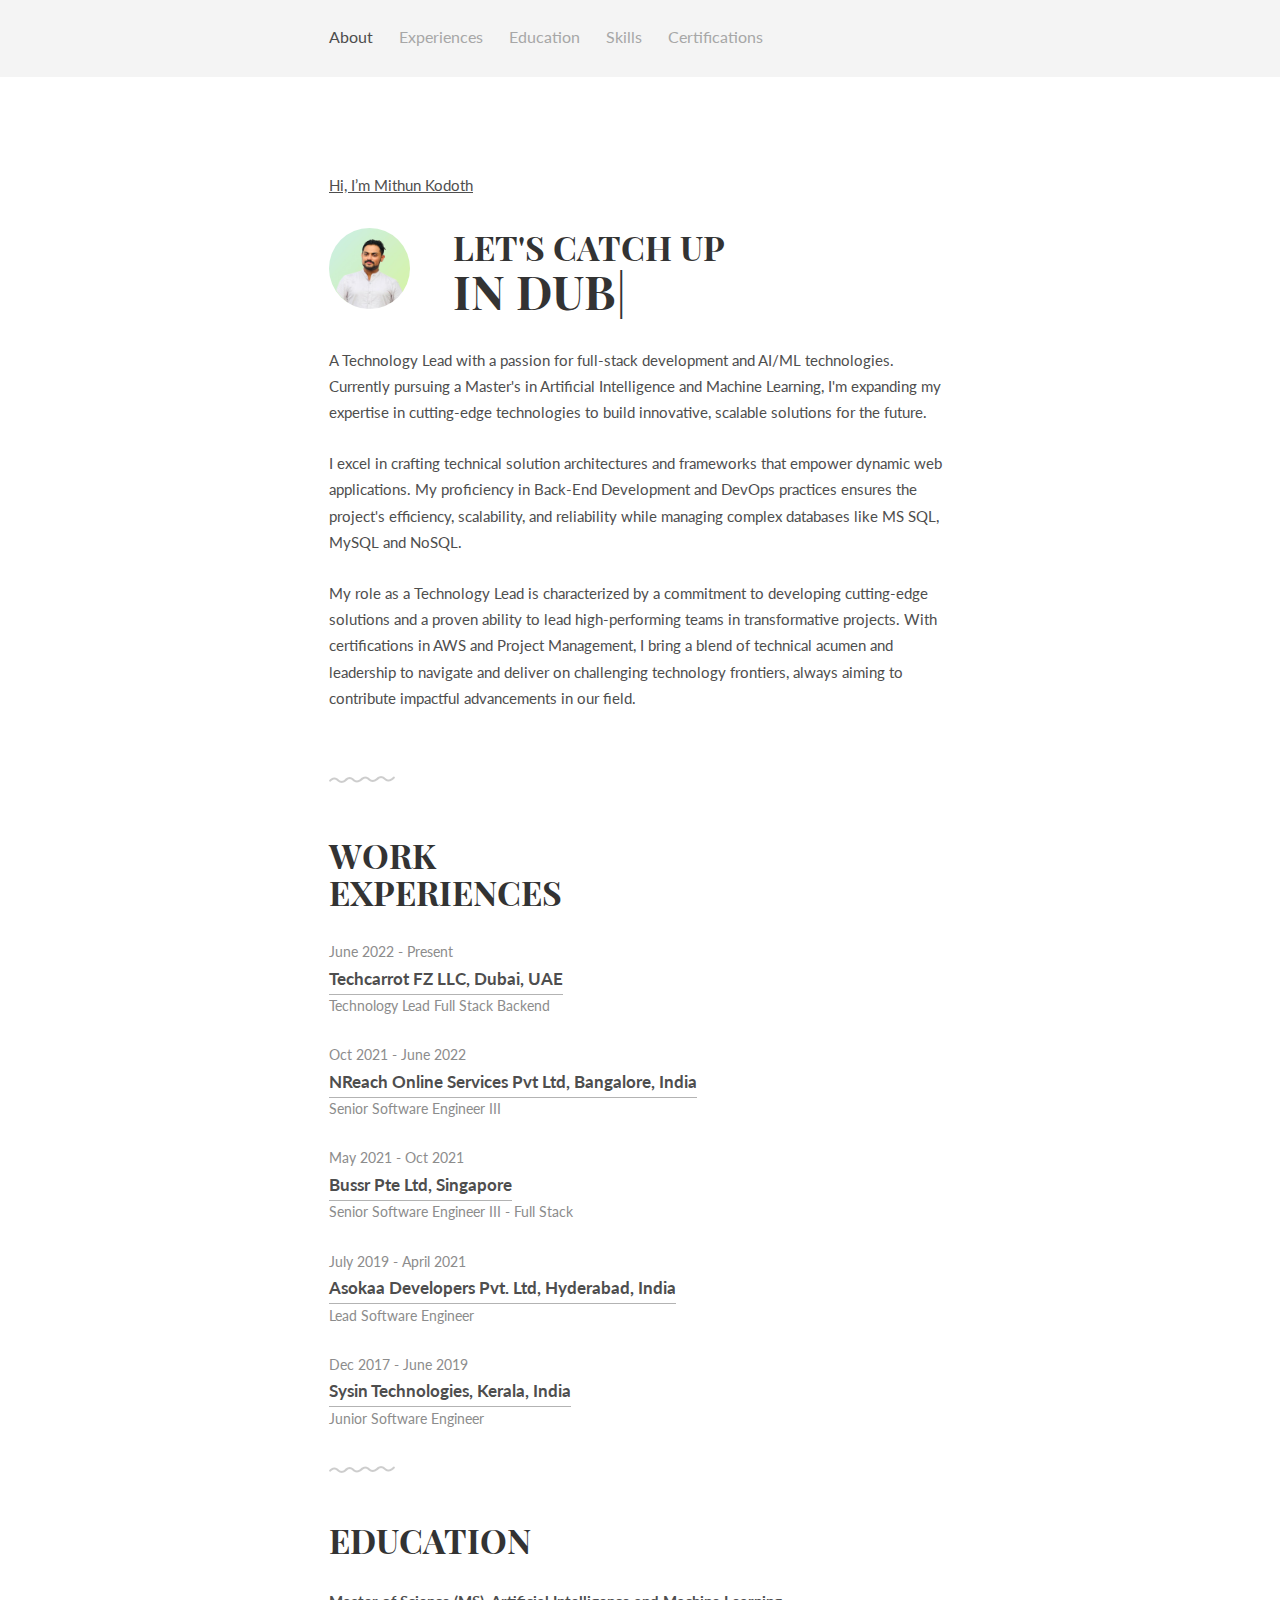
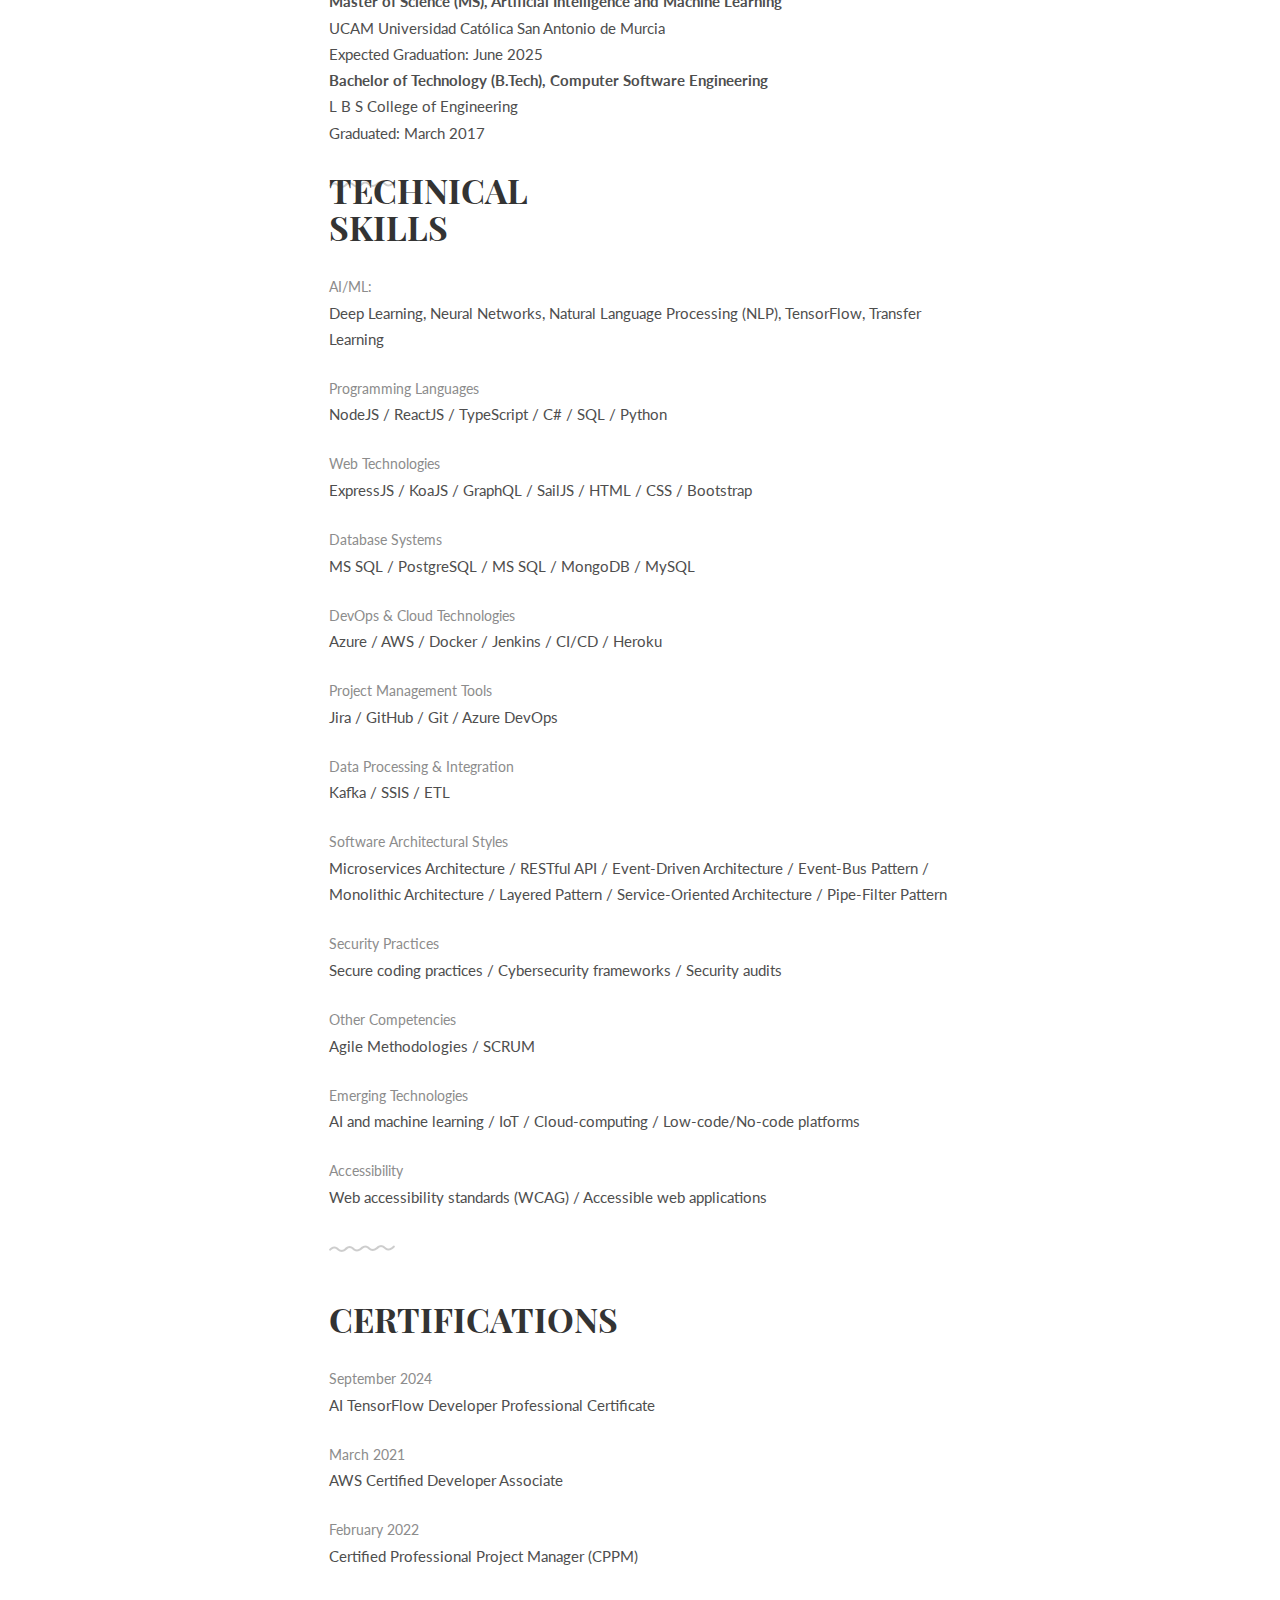
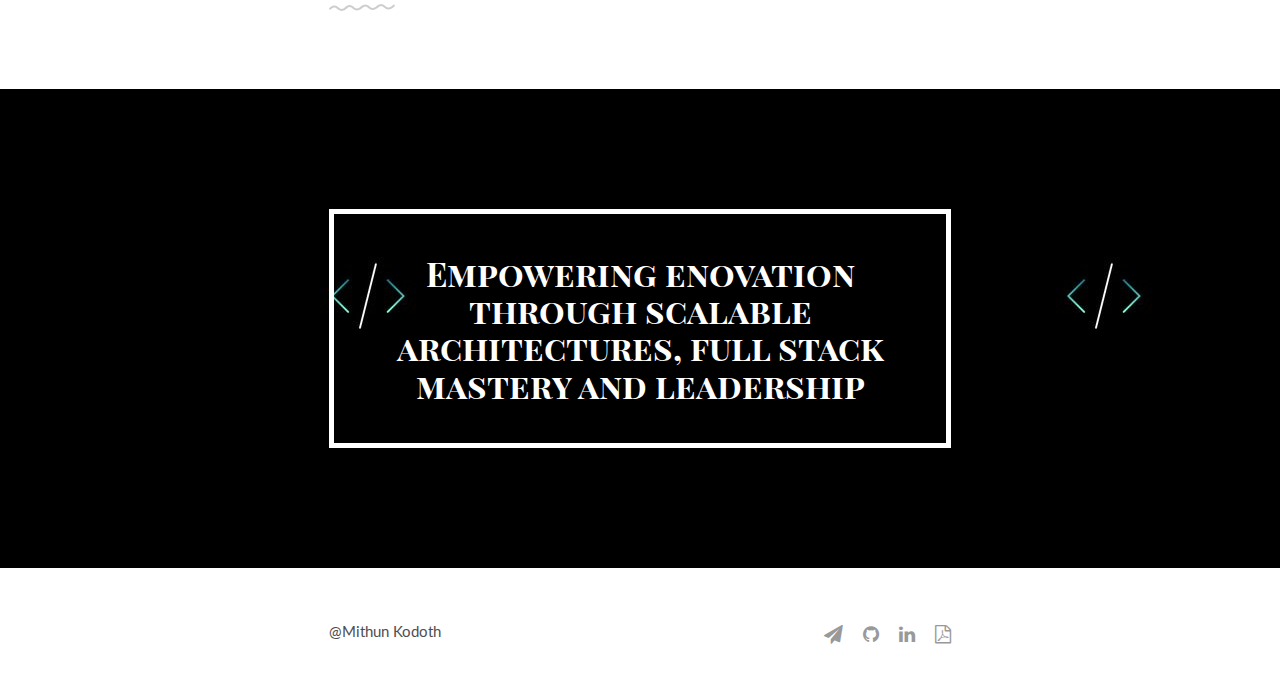
==== commit dba887d6: "Updates on 2024-08-28 10:45:12: [BUG] Updated Email ID and Link to Profile" ====
--- a/target_repo/index.html
+++ b/target_repo/index.html
@@ -13,4 +13,4 @@
                     "name": "UCAM Universidad Católica San Antonio de Murcia",
                     "alumni": "Master of Science in AI and Machine Learning"
                 }
-            }</script><style>.intro h1:before{content:"Mithun Kodoth"}</style></head><body><div class="main-nav"><div class="container"><header class="group top-nav"><div class="navigation-toggle" data-tools="navigation-toggle" data-target="#navbar-1"><span class="logo">Mithun Kodoth</span></div><nav id="navbar-1" class="navbar item-nav"><ul><li class="active"><a href="#about">About</a></li><li><a href="#technical_experiences">Experiences</a></li><li><a href="#education">Education</a></li><li><a href="#technical_skills">Skills</a></li><li><a href="#certifications">Certifications</a></li></ul></nav></header></div></div><div class="intro section" id="about"><div class="container"><a href="mailto:mithunpm@hotmail.com"><p>Hi, I’m Mithun Kodoth</p></a><div class="units-row units-split wrap"><div class="unit-20"><a href="mailto:mithunpm@hotmail.com"><img src="public/img/profile_primary.jpg" alt="Avatar"></a></div><div class="unit-80"><h1>Let's catch up<br><span id="type_hello_description"></span></h1></div><p>A Technology Lead with a passion for full-stack development and AI/ML technologies. Currently pursuing a Master's in Artificial Intelligence and Machine Learning, I'm expanding my expertise in cutting-edge technologies to build innovative, scalable solutions for the future.</p><p>I excel in crafting technical solution architectures and frameworks that empower dynamic web applications. My proficiency in Back-End Development and DevOps practices ensures the project's efficiency, scalability, and reliability while managing complex databases like MS SQL, MySQL and NoSQL.</p><p>My role as a Technology Lead is characterized by a commitment to developing cutting-edge solutions and a proven ability to lead high-performing teams in transformative projects. With certifications in AWS and Project Management, I bring a blend of technical acumen and leadership to navigate and deliver on challenging technology frontiers, always aiming to contribute impactful advancements in our field.</p></div></div></div><div class="work section second" id="technical_experiences"><div class="container"><h1>Work<br>Experiences</h1><ul class="work-list"><li>June 2022 - Present</li><li><a href="https://techcarrot.ae/" target="_blank">Techcarrot FZ LLC, Dubai, UAE</a></li><li>Technology Lead Full Stack Backend</li></ul><ul class="work-list"><li>Oct 2021 - June 2022</li><li><a href="https://www.xoxoday.com/" target="_blank">NReach Online Services Pvt Ltd, Bangalore, India</a></li><li>Senior Software Engineer III</li></ul><ul class="work-list"><li>May 2021 - Oct 2021</li><li><a href="https://www.bussr.com/" target="_blank">Bussr Pte Ltd, Singapore</a></li><li>Senior Software Engineer III - Full Stack</li></ul><ul class="work-list"><li>July 2019 - April 2021</li><li><a href="#" target="_blank">Asokaa Developers Pvt. Ltd, Hyderabad, India</a></li><li>Lead Software Engineer</li></ul><ul class="work-list"><li>Dec 2017 - June 2019</li><li><a href="http://www.sysin.in/" target="_blank">Sysin Technologies, Kerala, India</a></li><li>Junior Software Engineer</li></ul></div></div><div class="education section" id="education"><div class="container"><h1>Education</h1><ul class="education-list list-flat"><li><strong>Master of Science (MS), Artificial Intelligence and Machine Learning</strong><br>UCAM Universidad Católica San Antonio de Murcia<br><span>Expected Graduation: June 2025</span></li><li><strong>Bachelor of Technology (B.Tech), Computer Software Engineering</strong><br>L B S College of Engineering<br><span>Graduated: March 2017</span></li></ul></div></div><div class="skills section second" id="technical_skills"><div class="container"><h1>Technical<br>Skills</h1><ul class="skill-list list-flat"><li>AI/ML:</li><li>Deep Learning, Neural Networks, Natural Language Processing (NLP), TensorFlow, Transfer Learning</li></ul><ul class="skill-list list-flat"><li>Programming Languages</li><li>NodeJS / ReactJS / TypeScript / C# / SQL / Python</li></ul><ul class="skill-list list-flat"><li>Web Technologies</li><li>ExpressJS / KoaJS / GraphQL / SailJS / HTML / CSS / Bootstrap</li></ul><ul class="skill-list list-flat"><li>Database Systems</li><li>MS SQL / PostgreSQL / MS SQL / MongoDB / MySQL</li></ul><ul class="skill-list list-flat"><li>DevOps & Cloud Technologies</li><li>Azure / AWS / Docker / Jenkins / CI/CD / Heroku</li></ul><ul class="skill-list list-flat"><li>Project Management Tools</li><li>Jira / GitHub / Git / Azure DevOps</li></ul><ul class="skill-list list-flat"><li>Data Processing & Integration</li><li>Kafka / SSIS / ETL</li></ul><ul class="skill-list list-flat"><li>Software Architectural Styles</li><li>Microservices Architecture / RESTful API / Event-Driven Architecture / Event-Bus Pattern / Monolithic Architecture / Layered Pattern / Service-Oriented Architecture / Pipe-Filter Pattern</li></ul><ul class="skill-list list-flat"><li>Security Practices</li><li>Secure coding practices / Cybersecurity frameworks / Security audits</li></ul><ul class="skill-list list-flat"><li>Other Competencies</li><li>Agile Methodologies / SCRUM</li></ul><ul class="skill-list list-flat"><li>Emerging Technologies</li><li>AI and machine learning / IoT / Cloud-computing / Low-code/No-code platforms</li></ul><ul class="skill-list list-flat"><li>Accessibility</li><li>Web accessibility standards (WCAG) / Accessible web applications</li></ul></div></div><div class="award section second" id="certifications"><div class="container"><h1>Certifications</h1><ul class="award-list list-flat"><li>September 2024</li><li>AI TensorFlow Developer Professional Certificate</li></ul><ul class="award-list list-flat"><li>March 2021</li><li>AWS Certified Developer Associate</li></ul><ul class="award-list list-flat"><li>February 2022</li><li>Certified Professional Project Manager (CPPM)</li></ul></div></div><div class="quote"><div class="container text-centered"><h1>Empowering enovation through scalable architectures, full stack mastery and leadership</h1></div></div><footer><div class="container"><div class="units-row"><div class="unit-50"><p>@Mithun Kodoth</p></div><div class="unit-50"><ul class="social list-flat right"><li><a href="mailto:mithunpm@hotmail.com"><i class="fa fa-send"></i></a></li><li><a href="https://github.com/mithunmadhavan" target="_blank"><i class="fa fa-github"></i></a></li><li><a href="https://linkedin.com/in/mithun-p-madhav/" target="_blank"><i class="fa fa-linkedin"></i></a></li><li><a href="./public/assets/mithun_kodoth_resume.pdf" target="_blank" download="mithun_kodoth_resume"><i class="fa fa-file-pdf-o"></i></a></li></ul></div></div></div></footer><script src="js/jquery.min.js"></script><script src="js/typed.min.js"></script><script src="js/kube.min.js"></script><script src="js/site.js"></script><script>function newTyped(){}$(function(){$("#type_hello_description").typed({strings:["in Dubai, UAE","as AI & ML Enthusiast","as Full Stack Architect","as Tech Lead"],typeSpeed:90,backDelay:23,contentType:"html",loop:!0,resetCallback:function(){newTyped()}}),$(".reset").click(function(){$("#typed").typed("reset")})})</script></body></html>+            }</script></head><body><div class="main-nav"><div class="container"><header class="group top-nav"><div class="navigation-toggle" data-tools="navigation-toggle" data-target="#navbar-1"><span class="logo">Mithun Kodoth</span></div><nav id="navbar-1" class="navbar item-nav"><ul><li class="active"><a href="#about">About</a></li><li><a href="#technical-experiences">Experiences</a></li><li><a href="#education">Education</a></li><li><a href="#technical-skills">Skills</a></li><li><a href="#certifications">Certifications</a></li></ul></nav></header></div></div><div class="intro section profile-element" id="about"><div class="container"><a href="mailto:mithunpm809@gmail.com"><p>Hi, I’m Mithun Kodoth</p></a><div class="units-row units-split wrap"><div class="unit-20"><a href="https://linkedin.com/in/mithun-p-madhav"><img src="public/img/profile_primary.jpg" alt="Avatar"></a></div><div class="unit-120"><h1>Let's catch up<br><span id="type_hello_description"></span></h1></div><p>A Technology Lead with a passion for full-stack development and AI/ML technologies. Currently pursuing a Master's in Artificial Intelligence and Machine Learning, I'm expanding my expertise in cutting-edge technologies to build innovative, scalable solutions for the future.</p><p>I excel in crafting technical solution architectures and frameworks that empower dynamic web applications. My proficiency in Back-End Development and DevOps practices ensures the project's efficiency, scalability, and reliability while managing complex databases like MS SQL, MySQL and NoSQL.</p><p>My role as a Technology Lead is characterized by a commitment to developing cutting-edge solutions and a proven ability to lead high-performing teams in transformative projects. With certifications in AWS and Project Management, I bring a blend of technical acumen and leadership to navigate and deliver on challenging technology frontiers, always aiming to contribute impactful advancements in our field.</p></div></div></div><div id="technical-experiences"></div><div id="education"></div><div id="technical-skills"></div><div id="certifications"></div><div class="quote"><div class="container text-centered"><h1>Empowering enovation through scalable architectures, full stack mastery and leadership</h1></div></div><div id="footer"></div><script src="js/jquery.min.js"></script><script src="js/typed.min.js"></script><script src="js/kube.min.js"></script><script src="js/site.js"></script><script src="js/security.js"></script><script src="js/custom-scripts.js"></script><script src="js/load-html.js"></script></body></html>